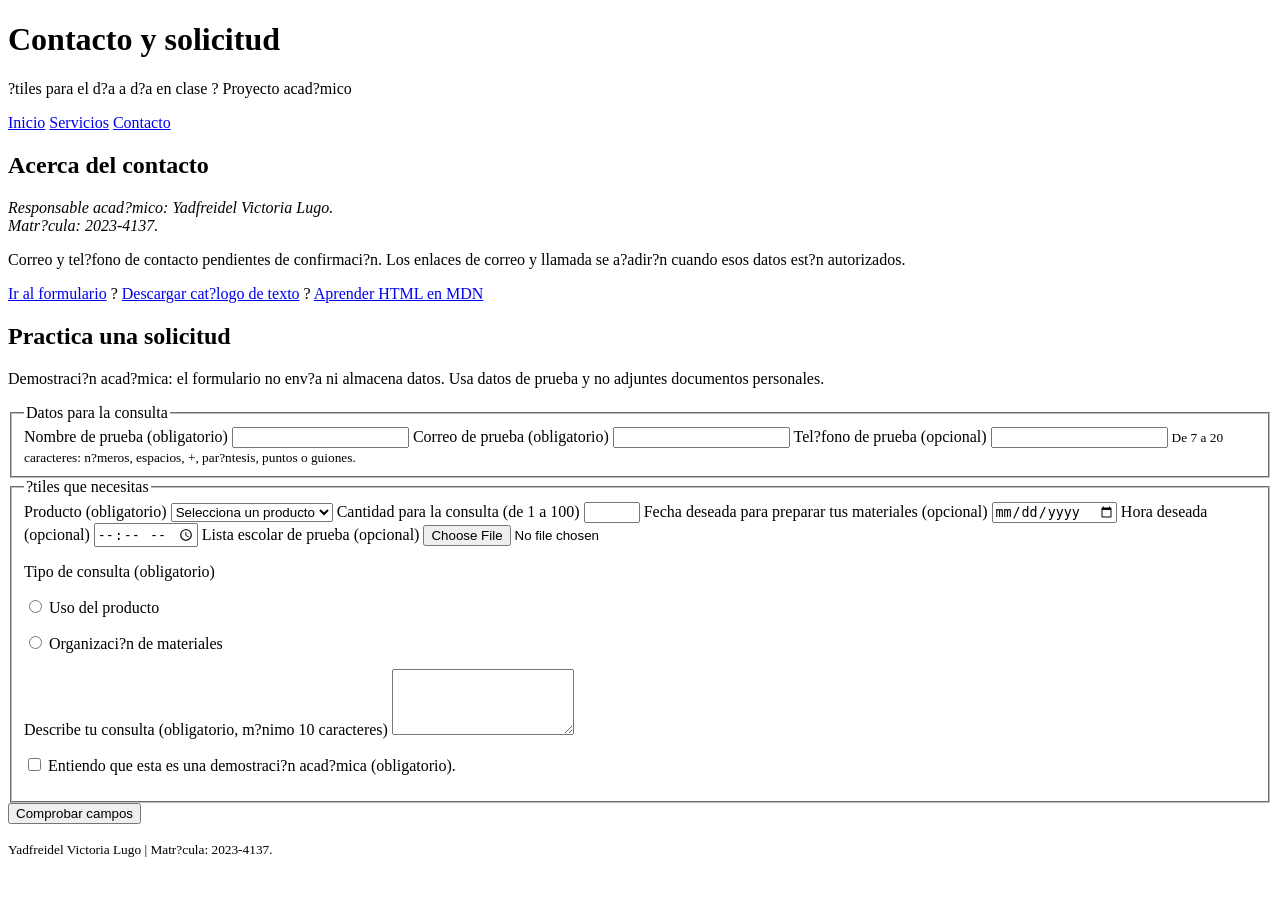
==== contacto.html @ 3585674b "Crea formulario acad?mico con validaci?n nativa y descarga real" ====
<!DOCTYPE html>
<html lang="es">
<head>
    <meta charset="UTF-8">
    <meta name="viewport" content="width=device-width, initial-scale=1.0">
    <title>Contacto y solicitud | Tienda de ?tiles Escolares</title>
    <meta name="description" content="Formulario acad?mico para practicar una consulta sobre ?tiles escolares sin enviar ni almacenar datos.">
    <link rel="stylesheet" href="estilos.css">
</head>
<body>
<header>
    <h1>Contacto y solicitud</h1>
    <p>?tiles para el d?a a d?a en clase ? Proyecto acad?mico</p>
    <nav aria-label="Men? principal"><a href="index.html">Inicio</a>
<a href="servicios.html">Servicios</a>
<a href="contacto.html" aria-current="page">Contacto</a></nav>
</header>
<main>
    <section>
        <h2>Acerca del contacto</h2>
        <address>Responsable acad?mico: Yadfreidel Victoria Lugo.<br>Matr?cula: 2023-4137.</address>
        <p>Correo y tel?fono de contacto pendientes de confirmaci?n. Los enlaces de correo y llamada se a?adir?n cuando esos datos est?n autorizados.</p>
        <p><a href="#solicitud">Ir al formulario</a> ? <a href="catalogo.txt" download>Descargar cat?logo de texto</a> ? <a href="https://developer.mozilla.org/es/docs/Web/HTML" target="_blank" rel="noopener">Aprender HTML en MDN</a></p>
    </section>
    <section id="solicitud">
        <h2>Practica una solicitud</h2>
        <p id="aviso">Demostraci?n acad?mica: el formulario no env?a ni almacena datos. Usa datos de prueba y no adjuntes documentos personales.</p>
        <form aria-describedby="aviso">
            <fieldset>
                <legend>Datos para la consulta</legend>
                <label for="nombre">Nombre de prueba (obligatorio)</label>
                <input type="text" id="nombre" name="nombre" required minlength="2" maxlength="80" autocomplete="off">
                <label for="correo">Correo de prueba (obligatorio)</label>
                <input type="email" id="correo" name="correo" required autocomplete="off">
                <label for="telefono">Tel?fono de prueba (opcional)</label>
                <input type="tel" id="telefono" name="telefono" pattern="[0-9+() .-]{7,20}" aria-describedby="ayuda-telefono">
                <small id="ayuda-telefono">De 7 a 20 caracteres: n?meros, espacios, +, par?ntesis, puntos o guiones.</small>
            </fieldset>
            <fieldset>
                <legend>?tiles que necesitas</legend>
                <label for="producto">Producto (obligatorio)</label>
                <select id="producto" name="producto" required><option value="">Selecciona un producto</option><optgroup label="Escritura"><option value="cuaderno">Cuaderno</option><option value="lapiz">L?piz</option><option value="borrador">Borrador</option></optgroup><optgroup label="Organizaci?n y medici?n"><option value="mochila">Mochila</option><option value="regla">Regla</option></optgroup></select>
                <label for="cantidad">Cantidad para la consulta (de 1 a 100)</label>
                <input type="number" id="cantidad" name="cantidad" required min="1" max="100" step="1">
                <label for="fecha">Fecha deseada para preparar tus materiales (opcional)</label>
                <input type="date" id="fecha" name="fecha">
                <label for="hora">Hora deseada (opcional)</label>
                <input type="time" id="hora" name="hora">
                <label for="archivo">Lista escolar de prueba (opcional)</label>
                <input type="file" id="archivo" name="archivo" accept=".txt,.pdf,image/*">
                <p>Tipo de consulta (obligatorio)</p>
                <p class="opcion"><input type="radio" id="uso" name="consulta" value="uso" required> <label for="uso">Uso del producto</label></p>
                <p class="opcion"><input type="radio" id="organizacion" name="consulta" value="organizacion" required> <label for="organizacion">Organizaci?n de materiales</label></p>
                <label for="mensaje">Describe tu consulta (obligatorio, m?nimo 10 caracteres)</label>
                <textarea id="mensaje" name="mensaje" rows="4" required minlength="10" maxlength="1000"></textarea>
                <p class="opcion"><input type="checkbox" id="demostracion" name="demostracion" required> <label for="demostracion">Entiendo que esta es una demostraci?n acad?mica (obligatorio).</label></p>
            </fieldset>
            <button type="submit">Comprobar campos</button>
            <p id="resultado" role="status"></p>
        </form>
    </section>
    <script>
        // El navegador valida primero; este evento solo ocurre si los campos son v?lidos.
        document.querySelector('form').addEventListener('submit', function (evento) {
            evento.preventDefault();
            document.getElementById('resultado').textContent = 'Los campos cumplen la validaci?n del navegador. No se envi? ni almacen? informaci?n.';
        });
    </script>
</main>
<footer><p><small>Yadfreidel Victoria Lugo | Matr?cula: 2023-4137.</small></p></footer>
</body>
</html>
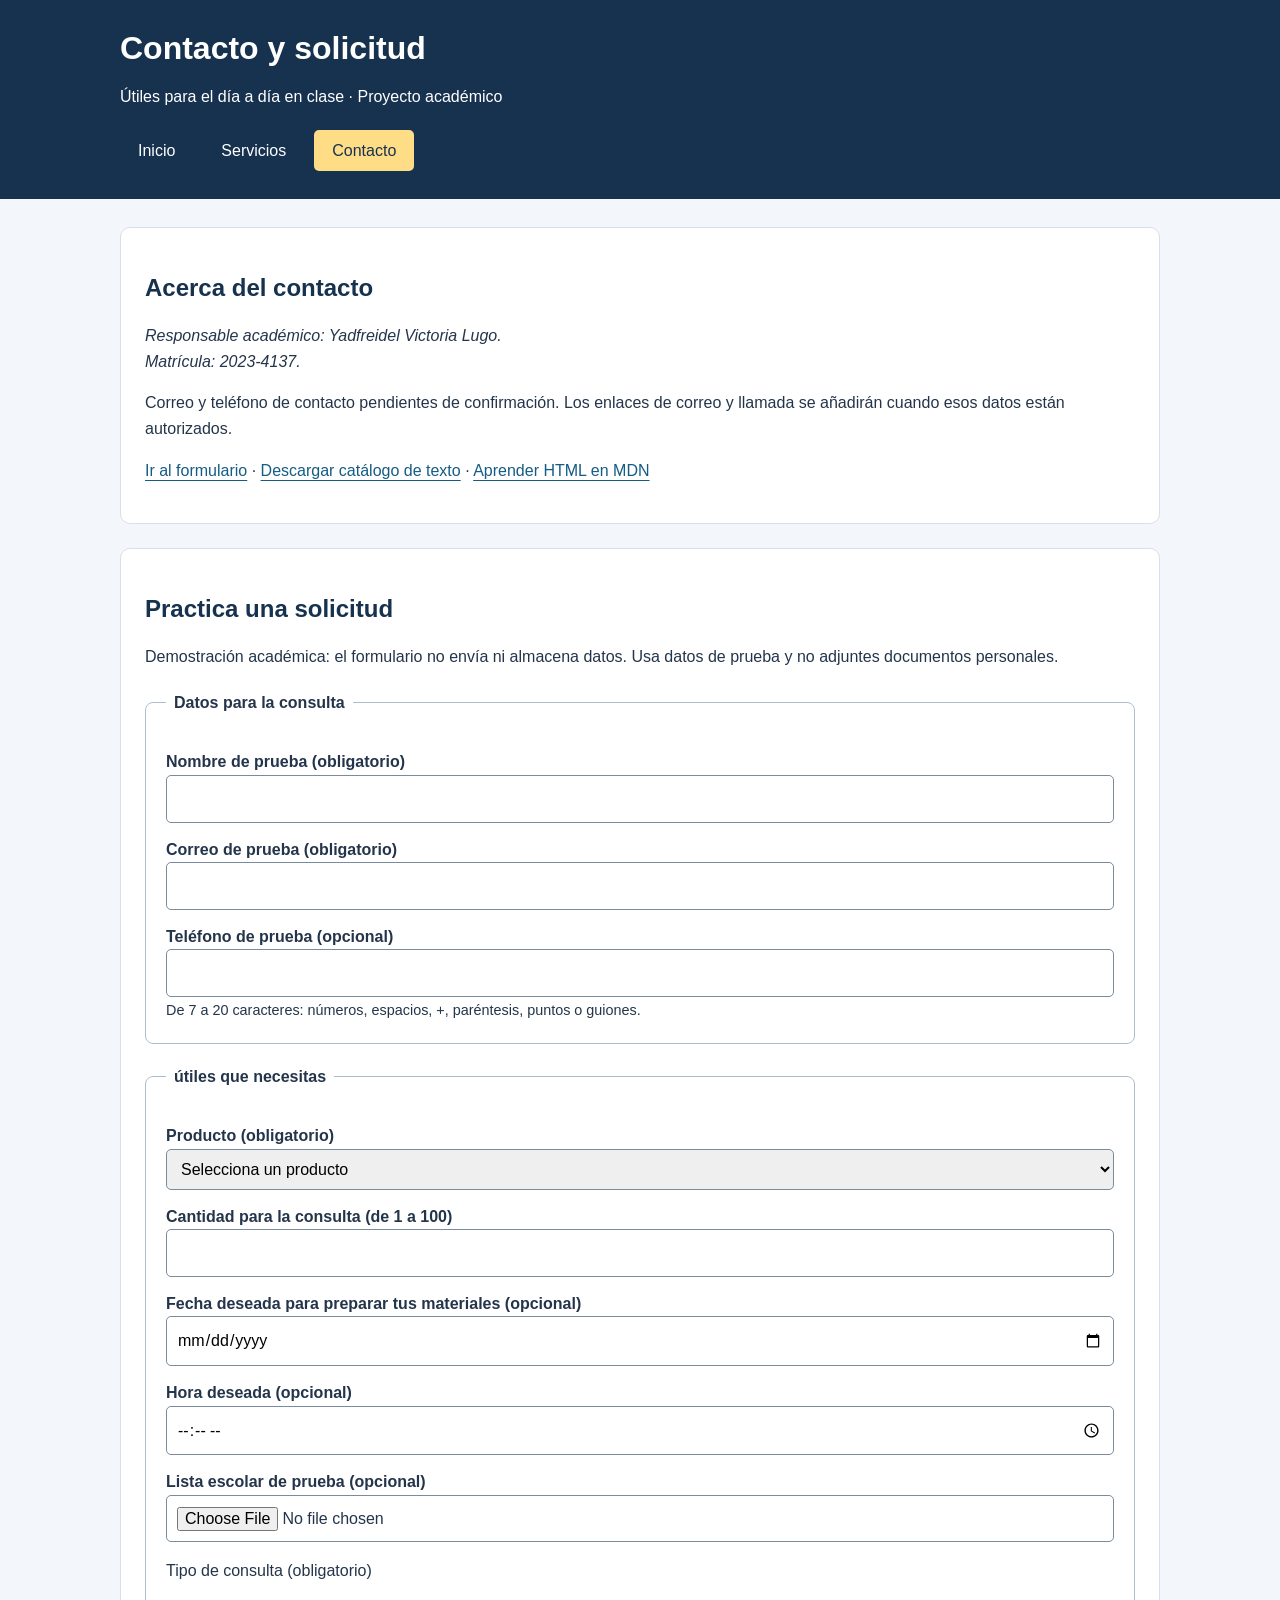
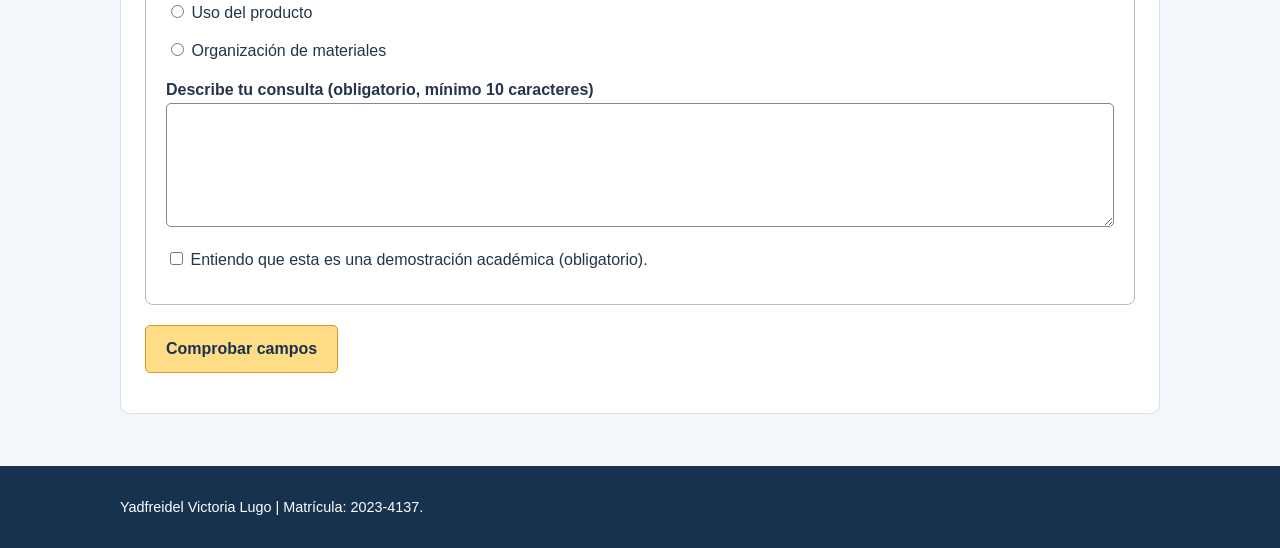
==== commit 3a12b89b: "Documenta requisitos y publicacion y verifica el sitio con W3C y navegador" ====
--- a/contacto.html
+++ b/contacto.html
@@ -3,28 +3,28 @@
 <head>
     <meta charset="UTF-8">
     <meta name="viewport" content="width=device-width, initial-scale=1.0">
-    <title>Contacto y solicitud | Tienda de ?tiles Escolares</title>
-    <meta name="description" content="Formulario acad?mico para practicar una consulta sobre ?tiles escolares sin enviar ni almacenar datos.">
+    <title>Contacto y solicitud | Tienda de Útiles Escolares</title>
+    <meta name="description" content="Formulario académico para practicar una consulta sobre útiles escolares sin enviar ni almacenar datos.">
     <link rel="stylesheet" href="estilos.css">
 </head>
 <body>
 <header>
     <h1>Contacto y solicitud</h1>
-    <p>?tiles para el d?a a d?a en clase ? Proyecto acad?mico</p>
-    <nav aria-label="Men? principal"><a href="index.html">Inicio</a>
+    <p>Útiles para el día a día en clase · Proyecto académico</p>
+    <nav aria-label="Menú principal"><a href="index.html">Inicio</a>
 <a href="servicios.html">Servicios</a>
 <a href="contacto.html" aria-current="page">Contacto</a></nav>
 </header>
 <main>
     <section>
         <h2>Acerca del contacto</h2>
-        <address>Responsable acad?mico: Yadfreidel Victoria Lugo.<br>Matr?cula: 2023-4137.</address>
-        <p>Correo y tel?fono de contacto pendientes de confirmaci?n. Los enlaces de correo y llamada se a?adir?n cuando esos datos est?n autorizados.</p>
-        <p><a href="#solicitud">Ir al formulario</a> ? <a href="catalogo.txt" download>Descargar cat?logo de texto</a> ? <a href="https://developer.mozilla.org/es/docs/Web/HTML" target="_blank" rel="noopener">Aprender HTML en MDN</a></p>
+        <address>Responsable académico: Yadfreidel Victoria Lugo.<br>Matrícula: 2023-4137.</address>
+        <p>Correo y teléfono de contacto pendientes de confirmación. Los enlaces de correo y llamada se añadirán cuando esos datos están autorizados.</p>
+        <p><a href="#solicitud">Ir al formulario</a> · <a href="catalogo.txt" download>Descargar catálogo de texto</a> · <a href="https://developer.mozilla.org/es/docs/Web/HTML" target="_blank" rel="noopener">Aprender HTML en MDN</a></p>
     </section>
     <section id="solicitud">
         <h2>Practica una solicitud</h2>
-        <p id="aviso">Demostraci?n acad?mica: el formulario no env?a ni almacena datos. Usa datos de prueba y no adjuntes documentos personales.</p>
+        <p id="aviso">Demostración académica: el formulario no envía ni almacena datos. Usa datos de prueba y no adjuntes documentos personales.</p>
         <form aria-describedby="aviso">
             <fieldset>
                 <legend>Datos para la consulta</legend>
@@ -32,14 +32,14 @@
                 <input type="text" id="nombre" name="nombre" required minlength="2" maxlength="80" autocomplete="off">
                 <label for="correo">Correo de prueba (obligatorio)</label>
                 <input type="email" id="correo" name="correo" required autocomplete="off">
-                <label for="telefono">Tel?fono de prueba (opcional)</label>
+                <label for="telefono">Teléfono de prueba (opcional)</label>
                 <input type="tel" id="telefono" name="telefono" pattern="[0-9+() .-]{7,20}" aria-describedby="ayuda-telefono">
-                <small id="ayuda-telefono">De 7 a 20 caracteres: n?meros, espacios, +, par?ntesis, puntos o guiones.</small>
+                <small id="ayuda-telefono">De 7 a 20 caracteres: números, espacios, +, paréntesis, puntos o guiones.</small>
             </fieldset>
             <fieldset>
-                <legend>?tiles que necesitas</legend>
+                <legend>útiles que necesitas</legend>
                 <label for="producto">Producto (obligatorio)</label>
-                <select id="producto" name="producto" required><option value="">Selecciona un producto</option><optgroup label="Escritura"><option value="cuaderno">Cuaderno</option><option value="lapiz">L?piz</option><option value="borrador">Borrador</option></optgroup><optgroup label="Organizaci?n y medici?n"><option value="mochila">Mochila</option><option value="regla">Regla</option></optgroup></select>
+                <select id="producto" name="producto" required><option value="">Selecciona un producto</option><optgroup label="Escritura"><option value="cuaderno">Cuaderno</option><option value="lapiz">Lápiz</option><option value="borrador">Borrador</option></optgroup><optgroup label="Organización y medición"><option value="mochila">Mochila</option><option value="regla">Regla</option></optgroup></select>
                 <label for="cantidad">Cantidad para la consulta (de 1 a 100)</label>
                 <input type="number" id="cantidad" name="cantidad" required min="1" max="100" step="1">
                 <label for="fecha">Fecha deseada para preparar tus materiales (opcional)</label>
@@ -50,23 +50,23 @@
                 <input type="file" id="archivo" name="archivo" accept=".txt,.pdf,image/*">
                 <p>Tipo de consulta (obligatorio)</p>
                 <p class="opcion"><input type="radio" id="uso" name="consulta" value="uso" required> <label for="uso">Uso del producto</label></p>
-                <p class="opcion"><input type="radio" id="organizacion" name="consulta" value="organizacion" required> <label for="organizacion">Organizaci?n de materiales</label></p>
-                <label for="mensaje">Describe tu consulta (obligatorio, m?nimo 10 caracteres)</label>
+                <p class="opcion"><input type="radio" id="organizacion" name="consulta" value="organizacion" required> <label for="organizacion">Organización de materiales</label></p>
+                <label for="mensaje">Describe tu consulta (obligatorio, mínimo 10 caracteres)</label>
                 <textarea id="mensaje" name="mensaje" rows="4" required minlength="10" maxlength="1000"></textarea>
-                <p class="opcion"><input type="checkbox" id="demostracion" name="demostracion" required> <label for="demostracion">Entiendo que esta es una demostraci?n acad?mica (obligatorio).</label></p>
+                <p class="opcion"><input type="checkbox" id="demostracion" name="demostracion" required> <label for="demostracion">Entiendo que esta es una demostración académica (obligatorio).</label></p>
             </fieldset>
             <button type="submit">Comprobar campos</button>
             <p id="resultado" role="status"></p>
         </form>
     </section>
     <script>
-        // El navegador valida primero; este evento solo ocurre si los campos son v?lidos.
+        // El navegador valida primero; este evento solo ocurre si los campos son válidos.
         document.querySelector('form').addEventListener('submit', function (evento) {
             evento.preventDefault();
-            document.getElementById('resultado').textContent = 'Los campos cumplen la validaci?n del navegador. No se envi? ni almacen? informaci?n.';
+            document.getElementById('resultado').textContent = 'Los campos cumplen la validación del navegador. No se envió ni almacenó información.';
         });
     </script>
 </main>
-<footer><p><small>Yadfreidel Victoria Lugo | Matr?cula: 2023-4137.</small></p></footer>
+<footer><p><small>Yadfreidel Victoria Lugo | Matrícula: 2023-4137.</small></p></footer>
 </body>
 </html>
--- a/estilos.css
+++ b/estilos.css
@@ -0,0 +1,50 @@
+/* Base y distribución */
+* { box-sizing: border-box; }
+body { margin: 0; background: #f3f6fa; color: #24354b; font: 16px/1.6 Arial, sans-serif; }
+header, footer { background: #16324f; color: white; padding: 28px max(20px, calc((100% - 1040px) / 2)); }
+h1 { margin: 0; font-size: 2rem; line-height: 1.25; }
+h2, h3 { color: #16324f; line-height: 1.3; }
+main { max-width: 1080px; margin: auto; padding: 28px 20px; }
+section, main > article, aside, details { margin-bottom: 24px; padding: 24px; background: white; border: 1px solid #d6e0ea; border-radius: 10px; }
+a { color: #145c85; text-underline-offset: 4px; }
+nav { display: flex; flex-wrap: wrap; gap: 10px; margin-top: 20px; }
+nav a { color: white; padding: 8px 18px; border-radius: 5px; text-decoration: none; }
+nav a[aria-current], nav a:hover { background: #ffdc86; color: #16324f; }
+a:hover { text-decoration: underline; }
+:focus-visible { outline: 3px solid #b45400; outline-offset: 4px; }
+header :focus-visible { outline-color: #ffdc86; }
+.bienvenida { display: grid; grid-template-columns: 1fr 1fr; align-items: center; gap: 24px; }
+img { display: block; width: 100%; height: auto; border-radius: 8px; }
+figure { margin: 0; }
+figcaption, small { font-size: .9rem; }
+.tarjetas { display: grid; grid-template-columns: repeat(3, 1fr); gap: 16px; }
+.tarjetas article { border: 1px solid #d6e0ea; border-radius: 8px; padding: 16px; }
+.tarjetas img { height: 150px; object-fit: contain; background: #eef4f8; }
+aside { border-left: 5px solid #e8aa35; }
+summary { cursor: pointer; font-weight: bold; }
+mark { background: #ffedba; }
+blockquote { margin: 20px 0; padding-left: 18px; border-left: 4px solid #e8aa35; }
+/* Tabla: el contenedor permite desplazarse en móvil */
+.tabla { overflow-x: auto; }
+table { width: 100%; min-width: 560px; border-collapse: collapse; }
+caption { text-align: left; font-weight: bold; padding-bottom: 12px; }
+th, td { border: 1px solid #aebdcd; padding: 12px; text-align: left; }
+thead, tfoot { background: #e2edf5; }
+tbody tr:nth-child(even) { background: #f3f6fa; }
+iframe { width: 100%; height: 300px; border: 1px solid #aebdcd; border-radius: 8px; }
+/* Formulario */
+fieldset { border: 1px solid #aebdcd; border-radius: 8px; margin: 20px 0; padding: 20px; }
+legend { font-weight: bold; padding: 0 8px; }
+label { display: block; margin-top: 14px; font-weight: bold; }
+input, select, textarea, button { font: inherit; }
+input:not([type=radio]):not([type=checkbox]), select, textarea { width: 100%; padding: 10px; border: 1px solid #7a8b9e; border-radius: 5px; }
+.opcion label { display: inline; font-weight: normal; }
+.opcion { margin: 12px 0; }
+button, .boton { display: inline-block; background: #ffdc86; color: #16324f; border: 1px solid #d29a27; padding: 10px 20px; border-radius: 5px; font-weight: bold; cursor: pointer; }
+button:hover, .boton:hover { background: #f3c65f; }
+footer p { margin: 0; }
+@media (max-width: 700px) {
+ .bienvenida, .tarjetas { grid-template-columns: 1fr; }
+ h1 { font-size: 1.6rem; }
+ section, main > article, aside, details { padding: 18px; }
+}
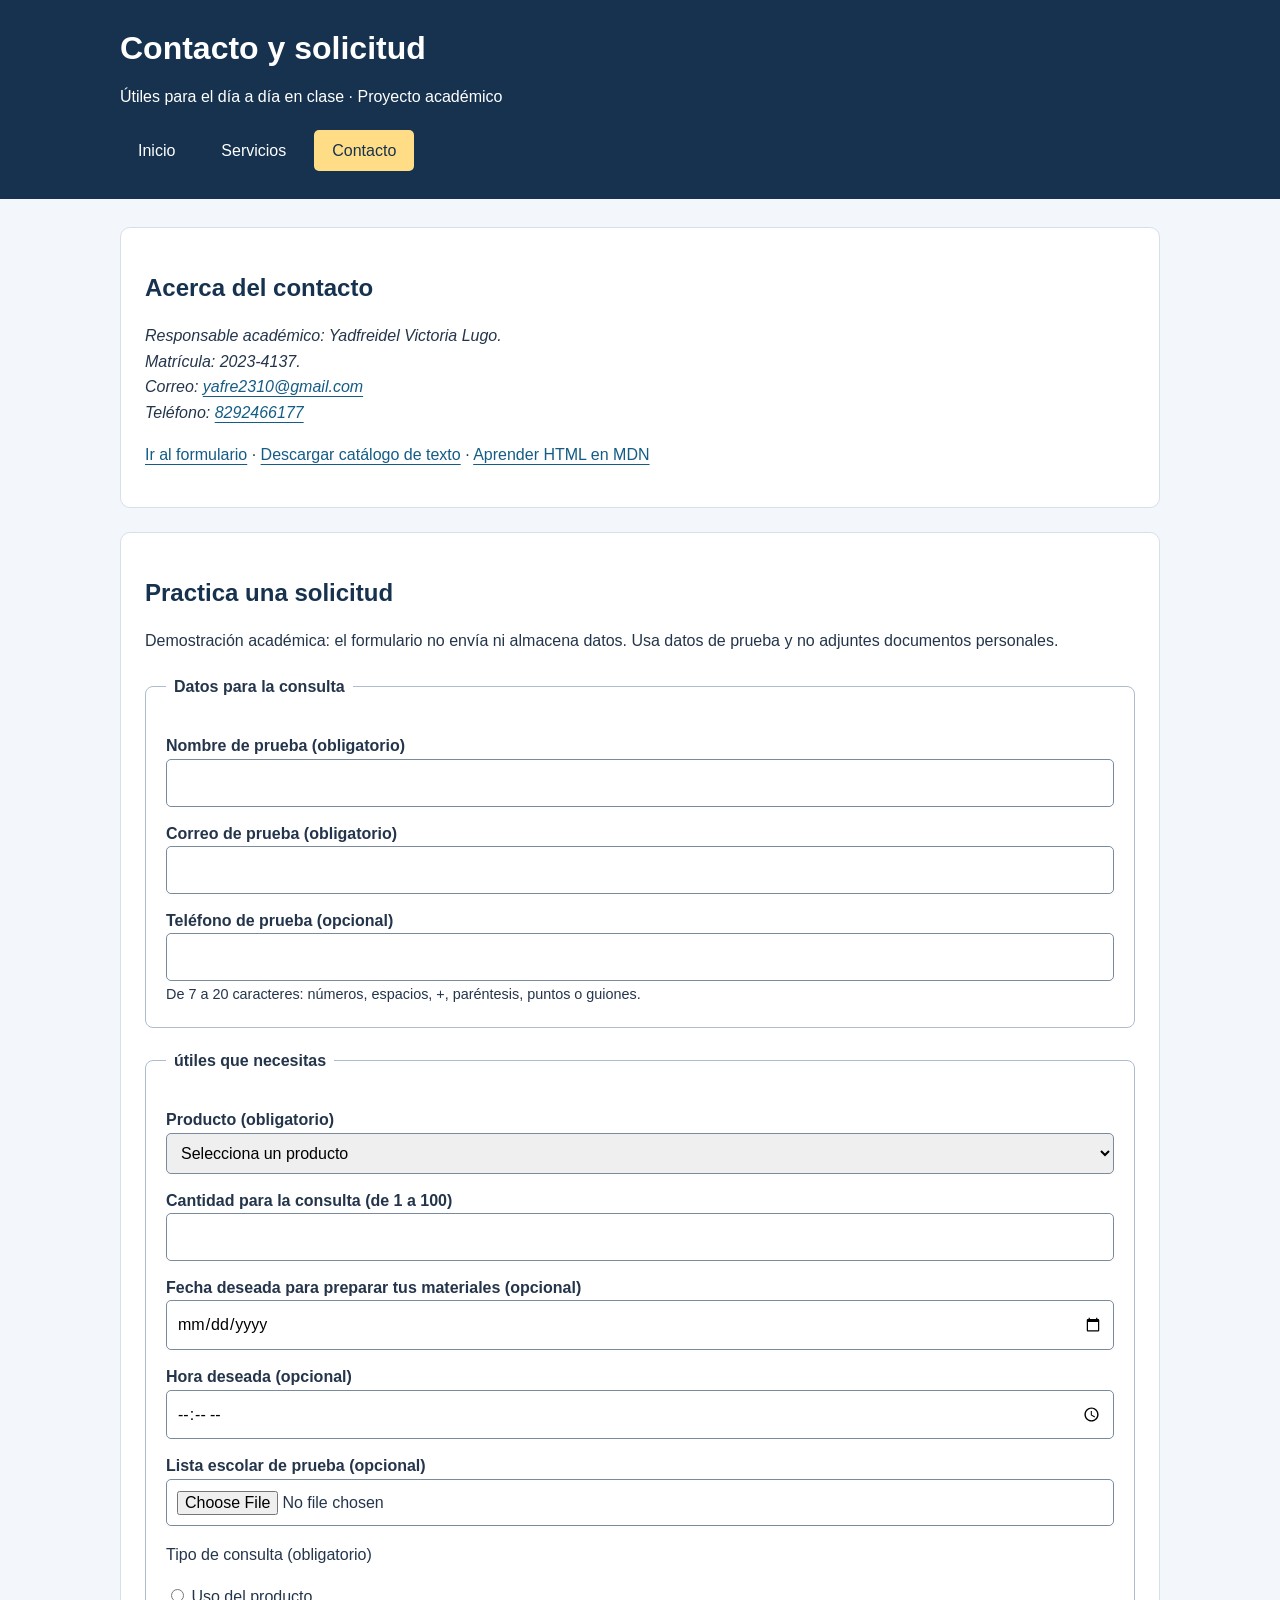
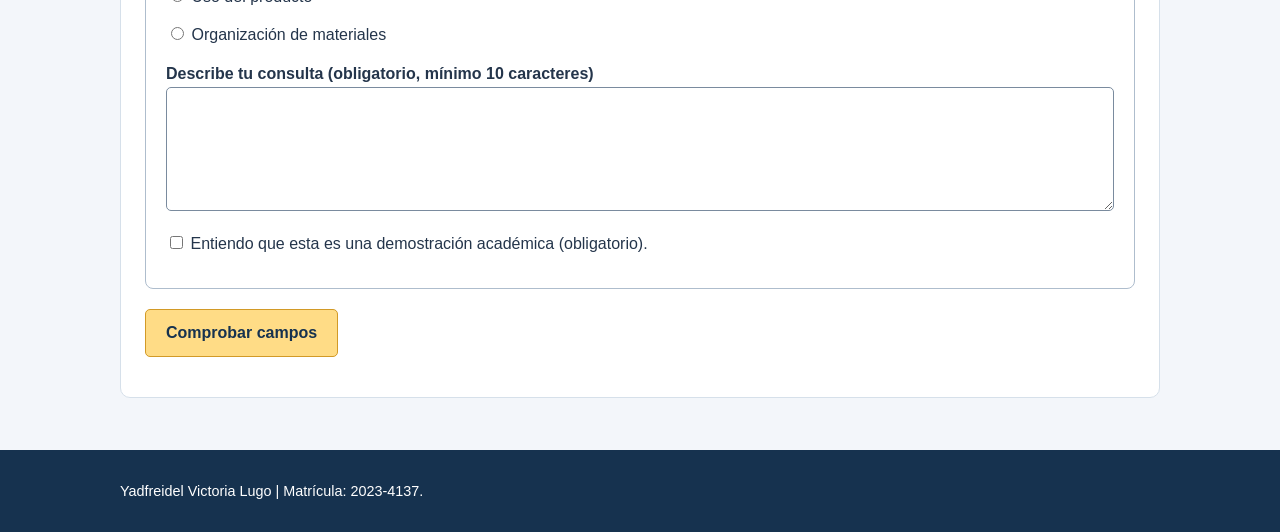
==== commit b9dac5e0: "Agrega correo y telefono confirmados con enlaces de contacto" ====
--- a/contacto.html
+++ b/contacto.html
@@ -18,8 +18,12 @@
 <main>
     <section>
         <h2>Acerca del contacto</h2>
-        <address>Responsable académico: Yadfreidel Victoria Lugo.<br>Matrícula: 2023-4137.</address>
-        <p>Correo y teléfono de contacto pendientes de confirmación. Los enlaces de correo y llamada se añadirán cuando esos datos están autorizados.</p>
+        <address>
+            Responsable académico: Yadfreidel Victoria Lugo.<br>
+            Matrícula: 2023-4137.<br>
+            Correo: <a href="mailto:yafre2310@gmail.com">yafre2310@gmail.com</a><br>
+            Teléfono: <a href="tel:8292466177">8292466177</a>
+        </address>
         <p><a href="#solicitud">Ir al formulario</a> · <a href="catalogo.txt" download>Descargar catálogo de texto</a> · <a href="https://developer.mozilla.org/es/docs/Web/HTML" target="_blank" rel="noopener">Aprender HTML en MDN</a></p>
     </section>
     <section id="solicitud">
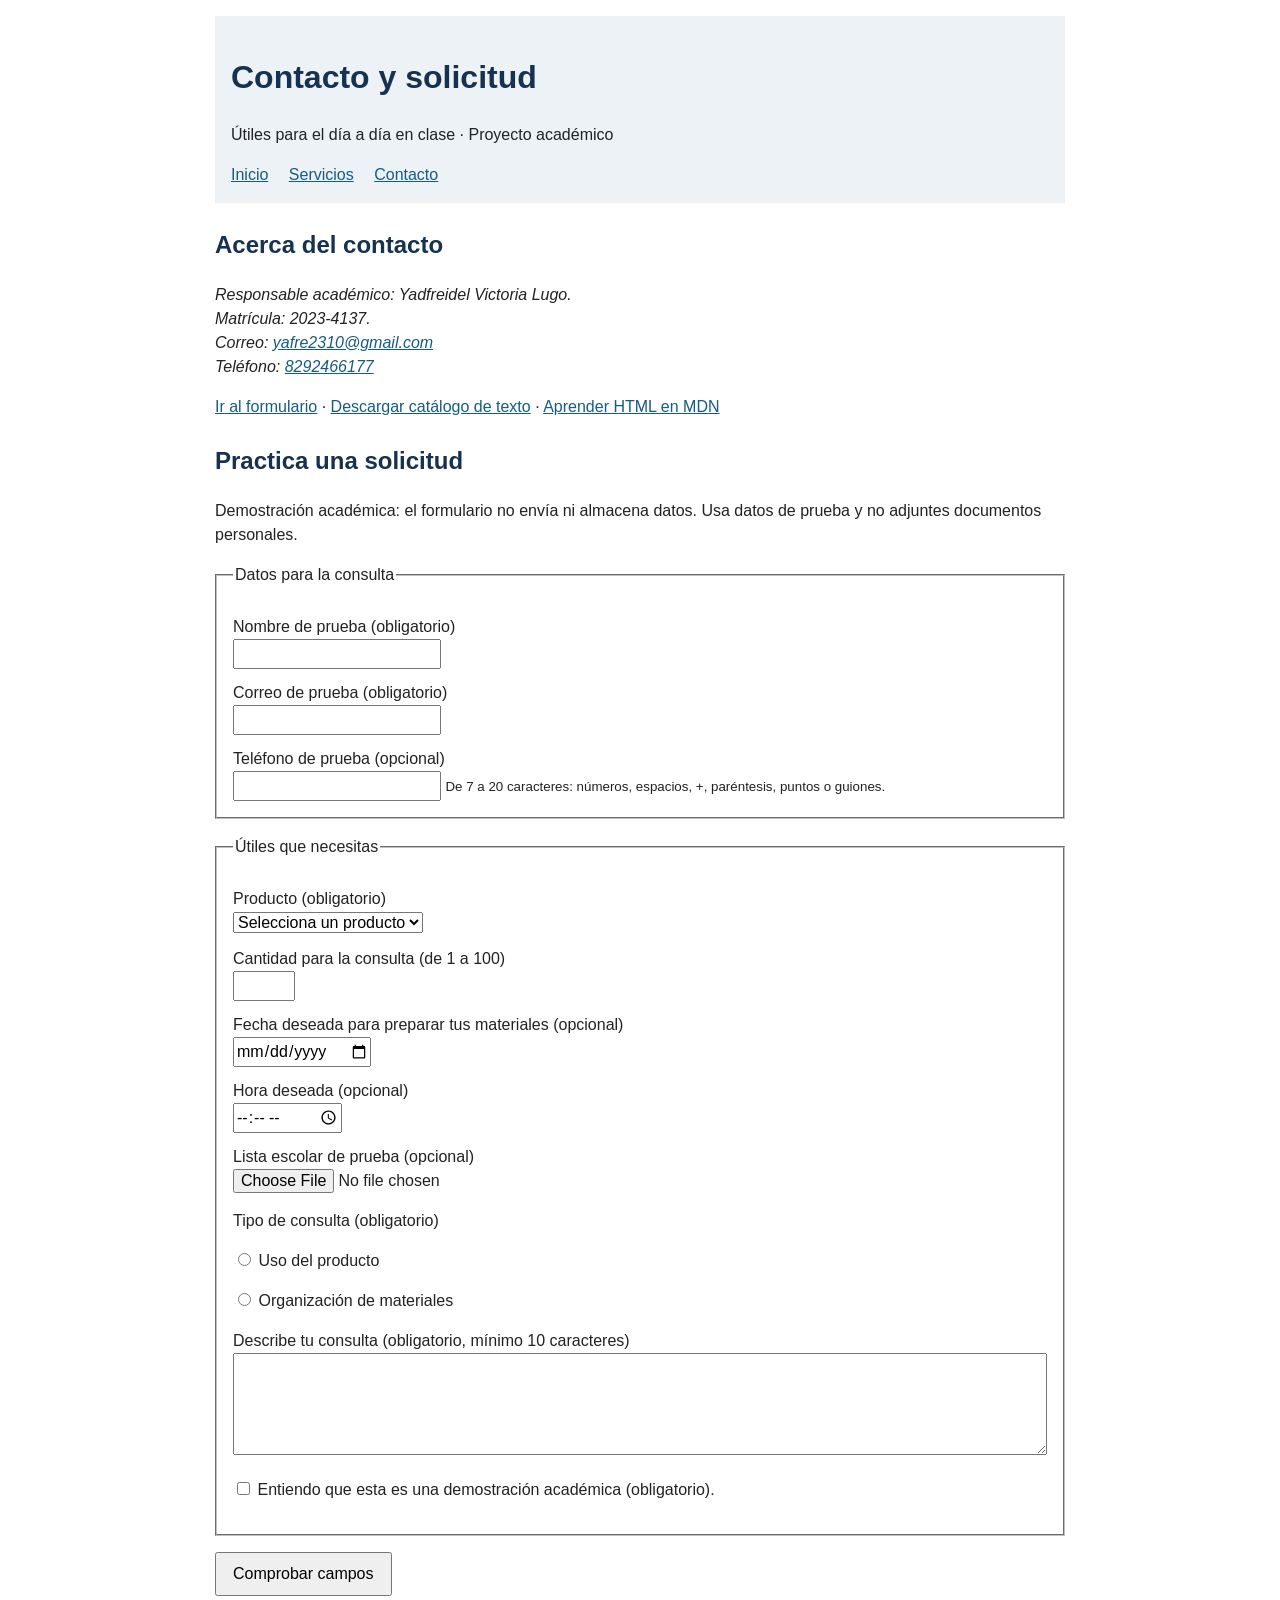
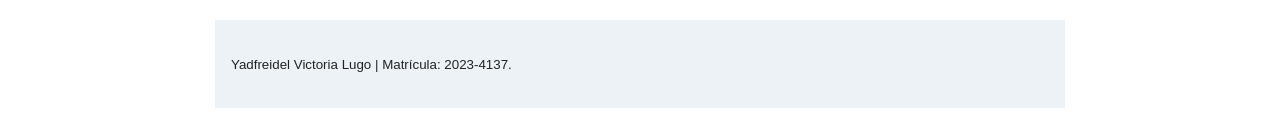
==== commit a8af3dda: "Simplifica el sitio para la rubrica HTML5 y completa el audio local" ====
--- a/contacto.html
+++ b/contacto.html
@@ -1,76 +1,107 @@
 <!DOCTYPE html>
 <html lang="es">
-<head>
-    <meta charset="UTF-8">
-    <meta name="viewport" content="width=device-width, initial-scale=1.0">
-    <title>Contacto y solicitud | Tienda de Útiles Escolares</title>
-    <meta name="description" content="Formulario académico para practicar una consulta sobre útiles escolares sin enviar ni almacenar datos.">
-    <link rel="stylesheet" href="estilos.css">
-</head>
-<body>
-<header>
-    <h1>Contacto y solicitud</h1>
-    <p>Útiles para el día a día en clase · Proyecto académico</p>
-    <nav aria-label="Menú principal"><a href="index.html">Inicio</a>
-<a href="servicios.html">Servicios</a>
-<a href="contacto.html" aria-current="page">Contacto</a></nav>
-</header>
-<main>
-    <section>
-        <h2>Acerca del contacto</h2>
-        <address>
-            Responsable académico: Yadfreidel Victoria Lugo.<br>
-            Matrícula: 2023-4137.<br>
-            Correo: <a href="mailto:yafre2310@gmail.com">yafre2310@gmail.com</a><br>
-            Teléfono: <a href="tel:8292466177">8292466177</a>
-        </address>
-        <p><a href="#solicitud">Ir al formulario</a> · <a href="catalogo.txt" download>Descargar catálogo de texto</a> · <a href="https://developer.mozilla.org/es/docs/Web/HTML" target="_blank" rel="noopener">Aprender HTML en MDN</a></p>
-    </section>
-    <section id="solicitud">
-        <h2>Practica una solicitud</h2>
-        <p id="aviso">Demostración académica: el formulario no envía ni almacena datos. Usa datos de prueba y no adjuntes documentos personales.</p>
-        <form aria-describedby="aviso">
-            <fieldset>
-                <legend>Datos para la consulta</legend>
-                <label for="nombre">Nombre de prueba (obligatorio)</label>
-                <input type="text" id="nombre" name="nombre" required minlength="2" maxlength="80" autocomplete="off">
-                <label for="correo">Correo de prueba (obligatorio)</label>
-                <input type="email" id="correo" name="correo" required autocomplete="off">
-                <label for="telefono">Teléfono de prueba (opcional)</label>
-                <input type="tel" id="telefono" name="telefono" pattern="[0-9+() .-]{7,20}" aria-describedby="ayuda-telefono">
-                <small id="ayuda-telefono">De 7 a 20 caracteres: números, espacios, +, paréntesis, puntos o guiones.</small>
-            </fieldset>
-            <fieldset>
-                <legend>útiles que necesitas</legend>
-                <label for="producto">Producto (obligatorio)</label>
-                <select id="producto" name="producto" required><option value="">Selecciona un producto</option><optgroup label="Escritura"><option value="cuaderno">Cuaderno</option><option value="lapiz">Lápiz</option><option value="borrador">Borrador</option></optgroup><optgroup label="Organización y medición"><option value="mochila">Mochila</option><option value="regla">Regla</option></optgroup></select>
-                <label for="cantidad">Cantidad para la consulta (de 1 a 100)</label>
-                <input type="number" id="cantidad" name="cantidad" required min="1" max="100" step="1">
-                <label for="fecha">Fecha deseada para preparar tus materiales (opcional)</label>
-                <input type="date" id="fecha" name="fecha">
-                <label for="hora">Hora deseada (opcional)</label>
-                <input type="time" id="hora" name="hora">
-                <label for="archivo">Lista escolar de prueba (opcional)</label>
-                <input type="file" id="archivo" name="archivo" accept=".txt,.pdf,image/*">
-                <p>Tipo de consulta (obligatorio)</p>
-                <p class="opcion"><input type="radio" id="uso" name="consulta" value="uso" required> <label for="uso">Uso del producto</label></p>
-                <p class="opcion"><input type="radio" id="organizacion" name="consulta" value="organizacion" required> <label for="organizacion">Organización de materiales</label></p>
-                <label for="mensaje">Describe tu consulta (obligatorio, mínimo 10 caracteres)</label>
-                <textarea id="mensaje" name="mensaje" rows="4" required minlength="10" maxlength="1000"></textarea>
-                <p class="opcion"><input type="checkbox" id="demostracion" name="demostracion" required> <label for="demostracion">Entiendo que esta es una demostración académica (obligatorio).</label></p>
-            </fieldset>
-            <button type="submit">Comprobar campos</button>
-            <p id="resultado" role="status"></p>
-        </form>
-    </section>
-    <script>
+    <head>
+        <meta charset="UTF-8">
+        <meta name="viewport" content="width=device-width, initial-scale=1.0">
+        <title>Contacto y solicitud | Tienda de Útiles Escolares</title>
+        <meta name="description" content="Formulario académico para practicar una consulta sobre útiles escolares sin enviar ni almacenar datos.">
+        <link rel="stylesheet" href="estilos.css">
+    </head>
+    <body>
+        <header>
+            <h1>Contacto y solicitud</h1>
+            <p>Útiles para el día a día en clase · Proyecto académico</p>
+            <nav aria-label="Menú principal">
+                <a href="index.html">Inicio</a>
+                <a href="servicios.html">Servicios</a>
+                <a href="contacto.html" aria-current="page">Contacto</a>
+            </nav>
+        </header>
+        <main>
+            <section>
+                <h2>Acerca del contacto</h2>
+                <address>
+                    Responsable académico: Yadfreidel Victoria Lugo.<br>
+                    Matrícula: 2023-4137.<br>
+                    Correo: <a href="mailto:yafre2310@gmail.com">yafre2310@gmail.com</a>
+                    <br>
+                    Teléfono: <a href="tel:8292466177">8292466177</a>
+                </address>
+                <p>
+                    <a href="#solicitud">Ir al formulario</a> · <a href="catalogo.txt" download>Descargar catálogo de texto</a> · <a href="https://developer.mozilla.org/es/docs/Web/HTML" target="_blank" rel="noopener">Aprender HTML en MDN</a>
+                </p>
+            </section>
+            <section id="solicitud">
+                <h2>Practica una solicitud</h2>
+                <p id="aviso">Demostración académica: el formulario no envía ni almacena datos. Usa datos de prueba y no adjuntes documentos personales.</p>
+                <form aria-describedby="aviso">
+                    <fieldset>
+                        <legend>Datos para la consulta</legend>
+                        <label for="nombre">Nombre de prueba (obligatorio)</label>
+                        <input type="text" id="nombre" name="nombre" required minlength="2" maxlength="80" autocomplete="off">
+                        <label for="correo">Correo de prueba (obligatorio)</label>
+                        <input type="email" id="correo" name="correo" required autocomplete="off">
+                        <label for="telefono">Teléfono de prueba (opcional)</label>
+                        <input type="tel" id="telefono" name="telefono" pattern="[0-9+() .-]{7,20}" aria-describedby="ayuda-telefono">
+                        <small id="ayuda-telefono">De 7 a 20 caracteres: números, espacios, +, paréntesis, puntos o guiones.</small>
+                    </fieldset>
+                    <fieldset>
+                        <legend>Útiles que necesitas</legend>
+                        <label for="producto">Producto (obligatorio)</label>
+                        <select id="producto" name="producto" required>
+                            <option value="">Selecciona un producto</option>
+                            <optgroup label="Escritura">
+                                <option value="cuaderno">Cuaderno</option>
+                                <option value="lapiz">Lápiz</option>
+                                <option value="borrador">Borrador</option>
+                            </optgroup>
+                            <optgroup label="Organización y medición">
+                                <option value="mochila">Mochila</option>
+                                <option value="regla">Regla</option>
+                            </optgroup>
+                        </select>
+                        <label for="cantidad">Cantidad para la consulta (de 1 a 100)</label>
+                        <input type="number" id="cantidad" name="cantidad" required min="1" max="100" step="1">
+                        <label for="fecha">Fecha deseada para preparar tus materiales (opcional)</label>
+                        <input type="date" id="fecha" name="fecha">
+                        <label for="hora">Hora deseada (opcional)</label>
+                        <input type="time" id="hora" name="hora">
+                        <label for="archivo">Lista escolar de prueba (opcional)</label>
+                        <input type="file" id="archivo" name="archivo" accept=".txt,.pdf,image/*">
+                        <p>Tipo de consulta (obligatorio)</p>
+                        <p class="opcion">
+                            <input type="radio" id="uso" name="consulta" value="uso" required>
+                            <label for="uso">Uso del producto</label>
+                        </p>
+                        <p class="opcion">
+                            <input type="radio" id="organizacion" name="consulta" value="organizacion" required>
+                            <label for="organizacion">Organización de materiales</label>
+                        </p>
+                        <label for="mensaje">Describe tu consulta (obligatorio, mínimo 10 caracteres)</label>
+                        <textarea id="mensaje" name="mensaje" rows="4" required minlength="10" maxlength="1000">
+                        </textarea>
+                        <p class="opcion">
+                            <input type="checkbox" id="demostracion" name="demostracion" required>
+                            <label for="demostracion">Entiendo que esta es una demostración académica (obligatorio).</label>
+                        </p>
+                    </fieldset>
+                    <button type="submit">Comprobar campos</button>
+                    <p id="resultado" role="status">
+                    </p>
+                </form>
+            </section>
+            <script>
         // El navegador valida primero; este evento solo ocurre si los campos son válidos.
         document.querySelector('form').addEventListener('submit', function (evento) {
             evento.preventDefault();
             document.getElementById('resultado').textContent = 'Los campos cumplen la validación del navegador. No se envió ni almacenó información.';
         });
     </script>
-</main>
-<footer><p><small>Yadfreidel Victoria Lugo | Matrícula: 2023-4137.</small></p></footer>
-</body>
+        </main>
+        <footer>
+            <p>
+                <small>Yadfreidel Victoria Lugo | Matrícula: 2023-4137.</small>
+            </p>
+        </footer>
+    </body>
 </html>
--- a/estilos.css
+++ b/estilos.css
@@ -1,50 +1,34 @@
-/* Base y distribución */
-* { box-sizing: border-box; }
-body { margin: 0; background: #f3f6fa; color: #24354b; font: 16px/1.6 Arial, sans-serif; }
-header, footer { background: #16324f; color: white; padding: 28px max(20px, calc((100% - 1040px) / 2)); }
-h1 { margin: 0; font-size: 2rem; line-height: 1.25; }
-h2, h3 { color: #16324f; line-height: 1.3; }
-main { max-width: 1080px; margin: auto; padding: 28px 20px; }
-section, main > article, aside, details { margin-bottom: 24px; padding: 24px; background: white; border: 1px solid #d6e0ea; border-radius: 10px; }
-a { color: #145c85; text-underline-offset: 4px; }
-nav { display: flex; flex-wrap: wrap; gap: 10px; margin-top: 20px; }
-nav a { color: white; padding: 8px 18px; border-radius: 5px; text-decoration: none; }
-nav a[aria-current], nav a:hover { background: #ffdc86; color: #16324f; }
-a:hover { text-decoration: underline; }
-:focus-visible { outline: 3px solid #b45400; outline-offset: 4px; }
-header :focus-visible { outline-color: #ffdc86; }
-.bienvenida { display: grid; grid-template-columns: 1fr 1fr; align-items: center; gap: 24px; }
-img { display: block; width: 100%; height: auto; border-radius: 8px; }
-figure { margin: 0; }
-figcaption, small { font-size: .9rem; }
-.tarjetas { display: grid; grid-template-columns: repeat(3, 1fr); gap: 16px; }
-.tarjetas article { border: 1px solid #d6e0ea; border-radius: 8px; padding: 16px; }
-.tarjetas img { height: 150px; object-fit: contain; background: #eef4f8; }
-aside { border-left: 5px solid #e8aa35; }
-summary { cursor: pointer; font-weight: bold; }
-mark { background: #ffedba; }
-blockquote { margin: 20px 0; padding-left: 18px; border-left: 4px solid #e8aa35; }
-/* Tabla: el contenedor permite desplazarse en móvil */
+/* Presentación sencilla en una sola columna. */
+body {
+    max-width: 850px;
+    margin: auto;
+    padding: 16px;
+    font-family: Arial, sans-serif;
+    line-height: 1.5;
+    color: #222;
+    background: white;
+}
+header, footer { background: #edf2f7; padding: 16px; }
+h1, h2, h3 { color: #16324f; }
+nav a { display: inline-block; margin-right: 16px; }
+a { color: #145c85; }
+a:hover { color: #8a4200; }
+:focus-visible { outline: 2px solid #8a4200; outline-offset: 3px; }
+section, article, aside, details { margin: 24px 0; }
+figure { margin: 16px 0; }
+img { width: 260px; max-width: 100%; height: auto; }
+iframe { width: 100%; height: 320px; border: 1px solid #888; }
+audio { max-width: 100%; }
+/* La tabla solo presenta datos. */
 .tabla { overflow-x: auto; }
-table { width: 100%; min-width: 560px; border-collapse: collapse; }
-caption { text-align: left; font-weight: bold; padding-bottom: 12px; }
-th, td { border: 1px solid #aebdcd; padding: 12px; text-align: left; }
-thead, tfoot { background: #e2edf5; }
-tbody tr:nth-child(even) { background: #f3f6fa; }
-iframe { width: 100%; height: 300px; border: 1px solid #aebdcd; border-radius: 8px; }
-/* Formulario */
-fieldset { border: 1px solid #aebdcd; border-radius: 8px; margin: 20px 0; padding: 20px; }
-legend { font-weight: bold; padding: 0 8px; }
-label { display: block; margin-top: 14px; font-weight: bold; }
-input, select, textarea, button { font: inherit; }
-input:not([type=radio]):not([type=checkbox]), select, textarea { width: 100%; padding: 10px; border: 1px solid #7a8b9e; border-radius: 5px; }
-.opcion label { display: inline; font-weight: normal; }
-.opcion { margin: 12px 0; }
-button, .boton { display: inline-block; background: #ffdc86; color: #16324f; border: 1px solid #d29a27; padding: 10px 20px; border-radius: 5px; font-weight: bold; cursor: pointer; }
-button:hover, .boton:hover { background: #f3c65f; }
-footer p { margin: 0; }
-@media (max-width: 700px) {
- .bienvenida, .tarjetas { grid-template-columns: 1fr; }
- h1 { font-size: 1.6rem; }
- section, main > article, aside, details { padding: 18px; }
-}
+table { width: 100%; border-collapse: collapse; }
+th, td { border: 1px solid #888; padding: 8px; text-align: left; }
+thead, tfoot { background: #edf2f7; }
+caption { text-align: left; font-weight: bold; }
+/* Cada campo aparece debajo de su etiqueta. */
+fieldset { margin: 16px 0; padding: 16px; }
+label { display: block; margin-top: 12px; }
+input, select, textarea, button { font: inherit; max-width: 100%; }
+textarea { width: 100%; box-sizing: border-box; }
+.opcion label { display: inline; }
+button { padding: 8px 16px; cursor: pointer; }
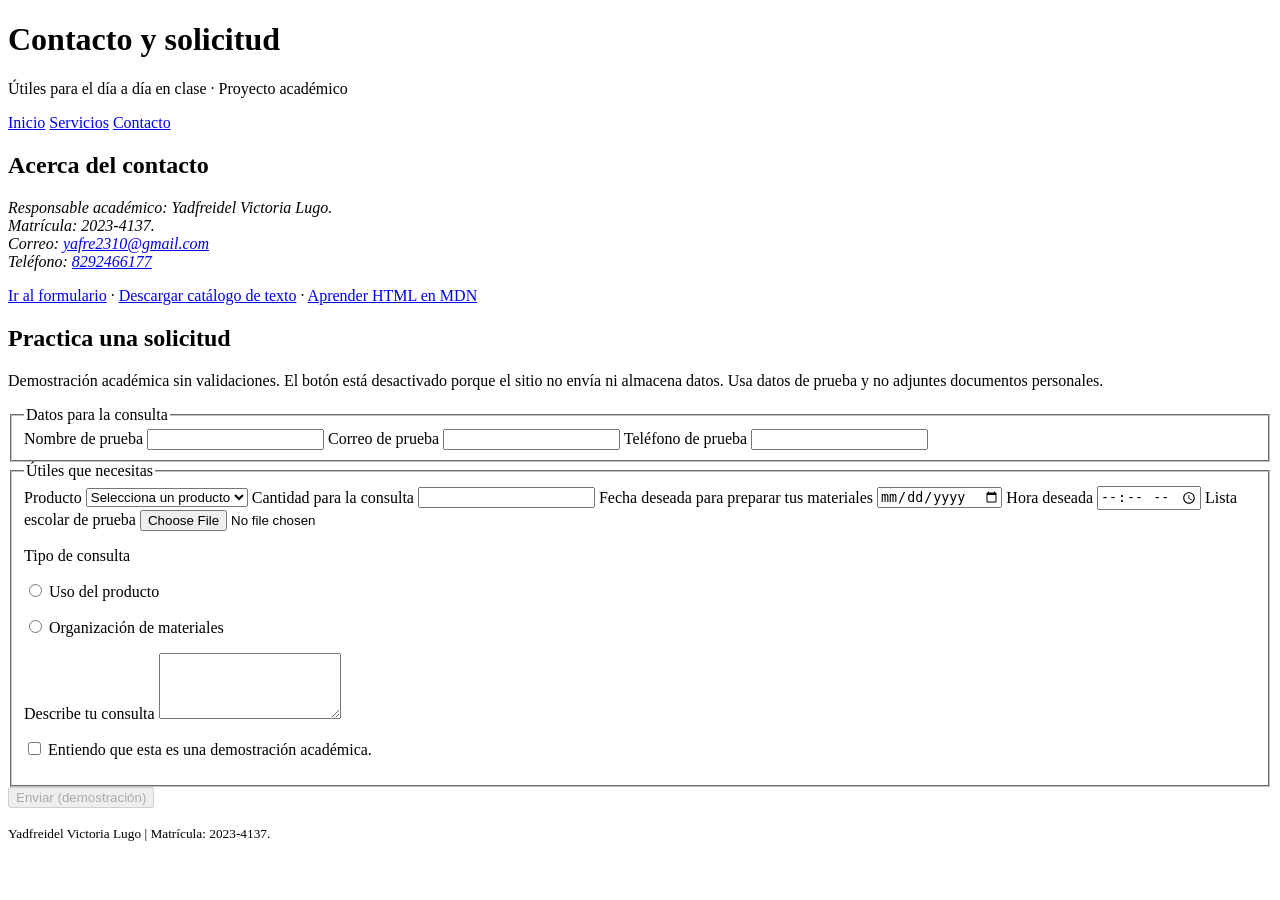
==== commit 16893da1: "Deja las paginas solo en HTML y quita validaciones del formulario" ====
--- a/contacto.html
+++ b/contacto.html
@@ -5,7 +5,6 @@
         <meta name="viewport" content="width=device-width, initial-scale=1.0">
         <title>Contacto y solicitud | Tienda de Útiles Escolares</title>
         <meta name="description" content="Formulario académico para practicar una consulta sobre útiles escolares sin enviar ni almacenar datos.">
-        <link rel="stylesheet" href="estilos.css">
     </head>
     <body>
         <header>
@@ -33,22 +32,21 @@
             </section>
             <section id="solicitud">
                 <h2>Practica una solicitud</h2>
-                <p id="aviso">Demostración académica: el formulario no envía ni almacena datos. Usa datos de prueba y no adjuntes documentos personales.</p>
-                <form aria-describedby="aviso">
+                <p id="aviso">Demostración académica sin validaciones. El botón está desactivado porque el sitio no envía ni almacena datos. Usa datos de prueba y no adjuntes documentos personales.</p>
+                <form novalidate aria-describedby="aviso">
                     <fieldset>
                         <legend>Datos para la consulta</legend>
-                        <label for="nombre">Nombre de prueba (obligatorio)</label>
-                        <input type="text" id="nombre" name="nombre" required minlength="2" maxlength="80" autocomplete="off">
-                        <label for="correo">Correo de prueba (obligatorio)</label>
-                        <input type="email" id="correo" name="correo" required autocomplete="off">
-                        <label for="telefono">Teléfono de prueba (opcional)</label>
-                        <input type="tel" id="telefono" name="telefono" pattern="[0-9+() .-]{7,20}" aria-describedby="ayuda-telefono">
-                        <small id="ayuda-telefono">De 7 a 20 caracteres: números, espacios, +, paréntesis, puntos o guiones.</small>
+                        <label for="nombre">Nombre de prueba</label>
+                        <input type="text" id="nombre" name="nombre">
+                        <label for="correo">Correo de prueba</label>
+                        <input type="email" id="correo" name="correo">
+                        <label for="telefono">Teléfono de prueba</label>
+                        <input type="tel" id="telefono" name="telefono">
                     </fieldset>
                     <fieldset>
                         <legend>Útiles que necesitas</legend>
-                        <label for="producto">Producto (obligatorio)</label>
-                        <select id="producto" name="producto" required>
+                        <label for="producto">Producto</label>
+                        <select id="producto" name="producto">
                             <option value="">Selecciona un producto</option>
                             <optgroup label="Escritura">
                                 <option value="cuaderno">Cuaderno</option>
@@ -60,43 +58,34 @@
                                 <option value="regla">Regla</option>
                             </optgroup>
                         </select>
-                        <label for="cantidad">Cantidad para la consulta (de 1 a 100)</label>
-                        <input type="number" id="cantidad" name="cantidad" required min="1" max="100" step="1">
-                        <label for="fecha">Fecha deseada para preparar tus materiales (opcional)</label>
+                        <label for="cantidad">Cantidad para la consulta</label>
+                        <input type="number" id="cantidad" name="cantidad">
+                        <label for="fecha">Fecha deseada para preparar tus materiales</label>
                         <input type="date" id="fecha" name="fecha">
-                        <label for="hora">Hora deseada (opcional)</label>
+                        <label for="hora">Hora deseada</label>
                         <input type="time" id="hora" name="hora">
-                        <label for="archivo">Lista escolar de prueba (opcional)</label>
-                        <input type="file" id="archivo" name="archivo" accept=".txt,.pdf,image/*">
-                        <p>Tipo de consulta (obligatorio)</p>
-                        <p class="opcion">
-                            <input type="radio" id="uso" name="consulta" value="uso" required>
+                        <label for="archivo">Lista escolar de prueba</label>
+                        <input type="file" id="archivo" name="archivo">
+                        <p>Tipo de consulta</p>
+                        <p>
+                            <input type="radio" id="uso" name="consulta" value="uso">
                             <label for="uso">Uso del producto</label>
                         </p>
-                        <p class="opcion">
-                            <input type="radio" id="organizacion" name="consulta" value="organizacion" required>
+                        <p>
+                            <input type="radio" id="organizacion" name="consulta" value="organizacion">
                             <label for="organizacion">Organización de materiales</label>
                         </p>
-                        <label for="mensaje">Describe tu consulta (obligatorio, mínimo 10 caracteres)</label>
-                        <textarea id="mensaje" name="mensaje" rows="4" required minlength="10" maxlength="1000">
+                        <label for="mensaje">Describe tu consulta</label>
+                        <textarea id="mensaje" name="mensaje" rows="4">
                         </textarea>
-                        <p class="opcion">
-                            <input type="checkbox" id="demostracion" name="demostracion" required>
-                            <label for="demostracion">Entiendo que esta es una demostración académica (obligatorio).</label>
+                        <p>
+                            <input type="checkbox" id="demostracion" name="demostracion">
+                            <label for="demostracion">Entiendo que esta es una demostración académica.</label>
                         </p>
                     </fieldset>
-                    <button type="submit">Comprobar campos</button>
-                    <p id="resultado" role="status">
-                    </p>
+                    <button type="submit" disabled>Enviar (demostración)</button>
                 </form>
             </section>
-            <script>
-        // El navegador valida primero; este evento solo ocurre si los campos son válidos.
-        document.querySelector('form').addEventListener('submit', function (evento) {
-            evento.preventDefault();
-            document.getElementById('resultado').textContent = 'Los campos cumplen la validación del navegador. No se envió ni almacenó información.';
-        });
-    </script>
         </main>
         <footer>
             <p>
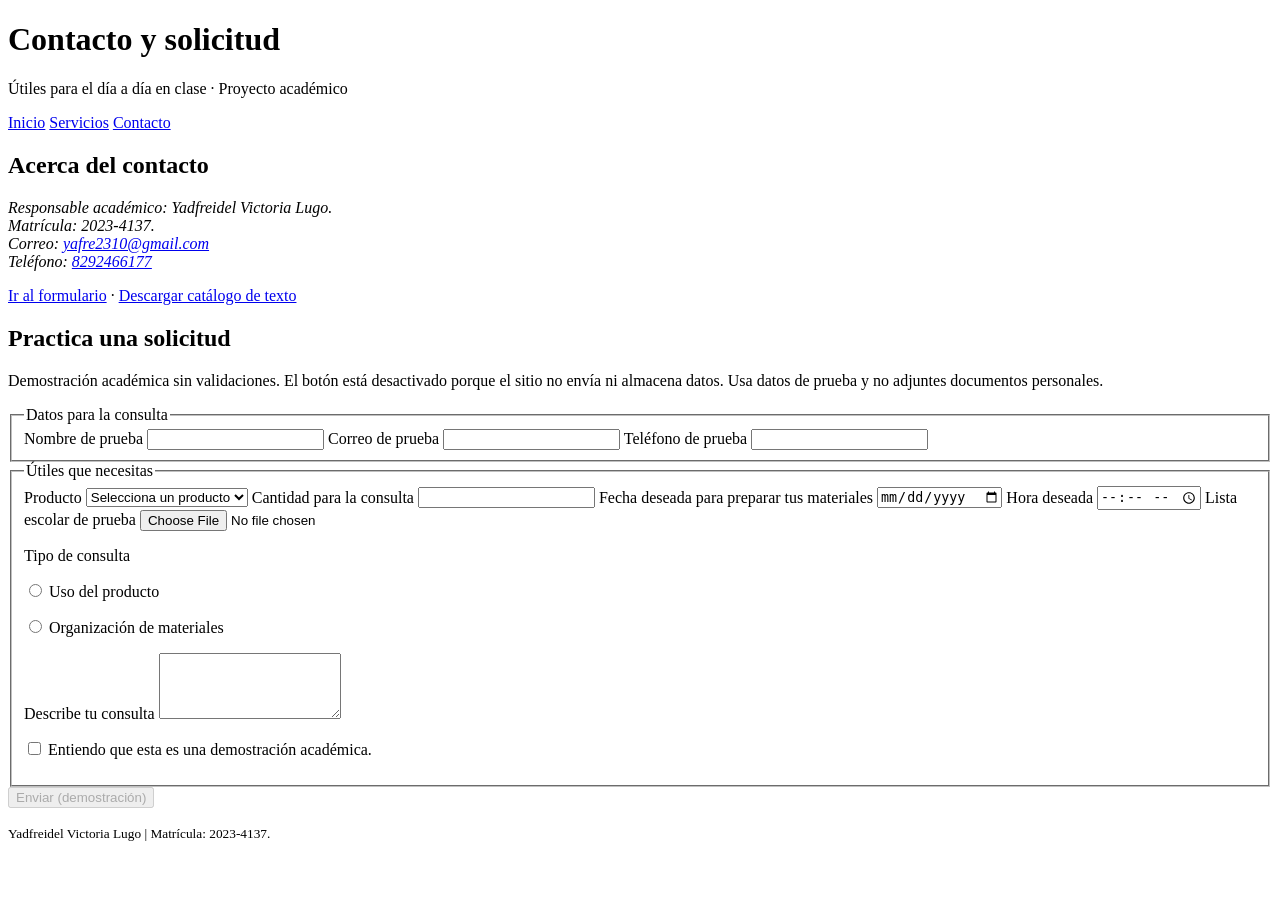
==== commit e73b8ee2: "Quita el enlace a MDN de la pagina de contacto" ====
--- a/contacto.html
+++ b/contacto.html
@@ -27,7 +27,7 @@
                     Teléfono: <a href="tel:8292466177">8292466177</a>
                 </address>
                 <p>
-                    <a href="#solicitud">Ir al formulario</a> · <a href="catalogo.txt" download>Descargar catálogo de texto</a> · <a href="https://developer.mozilla.org/es/docs/Web/HTML" target="_blank" rel="noopener">Aprender HTML en MDN</a>
+                    <a href="#solicitud">Ir al formulario</a> · <a href="catalogo.txt" download>Descargar catálogo de texto</a>
                 </p>
             </section>
             <section id="solicitud">
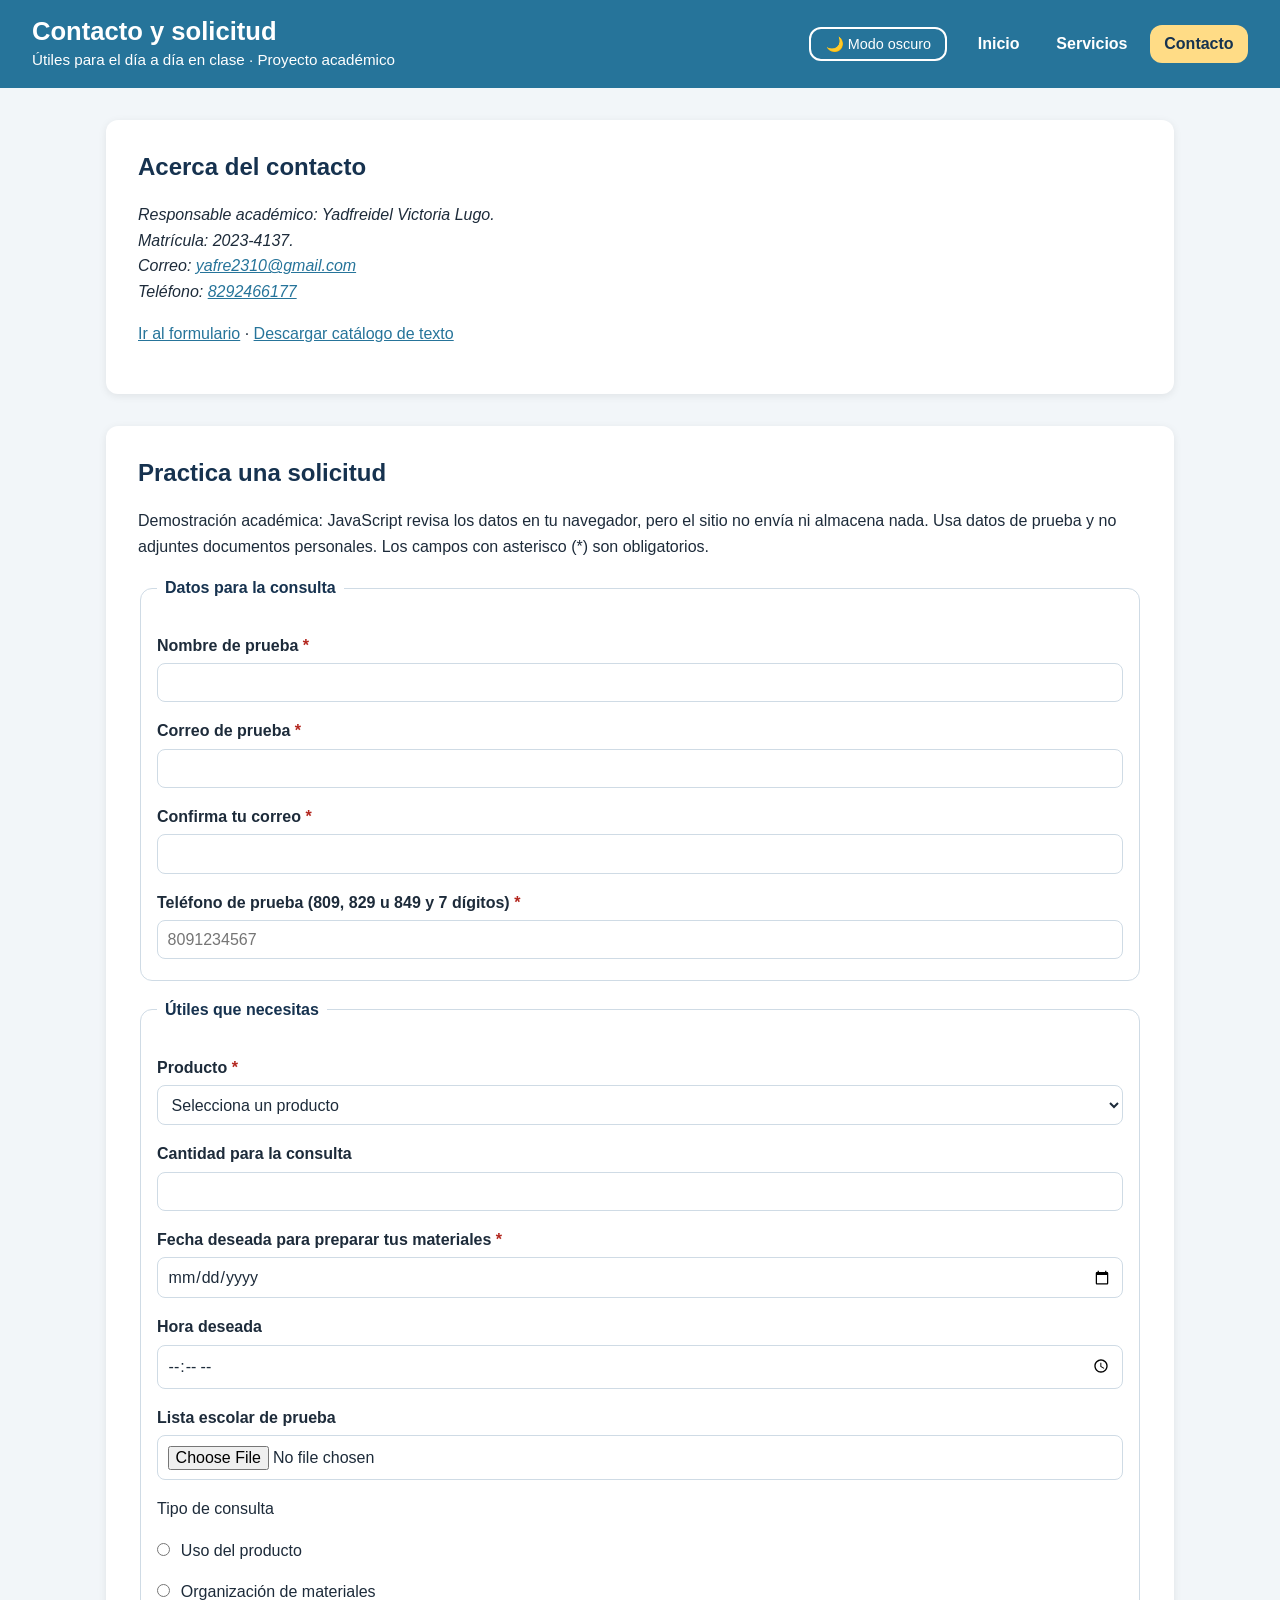
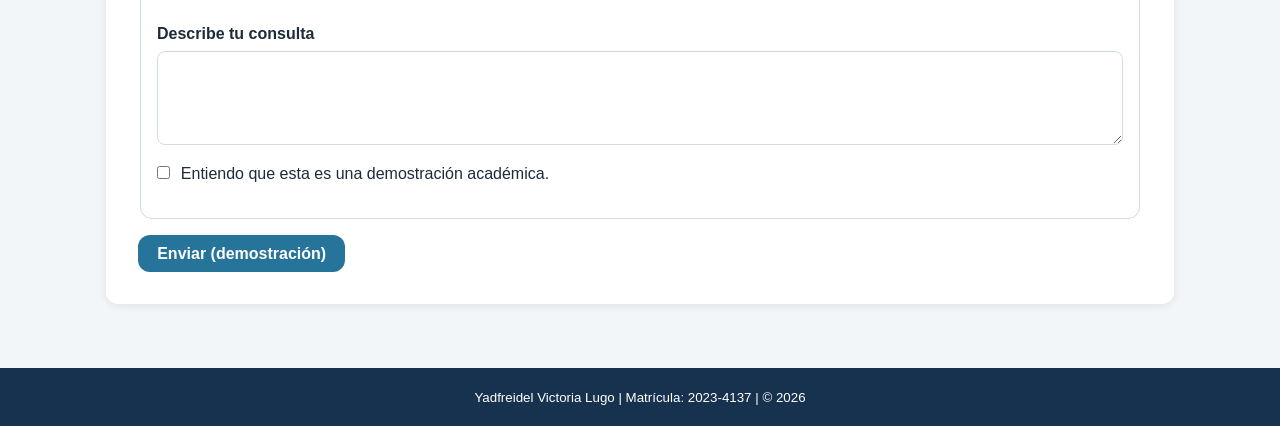
==== commit c9214e7c: "Prepara el HTML para CSS y JS: botones de menú y tema, contenedores del catálogo, spans de error y p" ====
--- a/contacto.html
+++ b/contacto.html
@@ -5,12 +5,20 @@
         <meta name="viewport" content="width=device-width, initial-scale=1.0">
         <title>Contacto y solicitud | Tienda de Útiles Escolares</title>
         <meta name="description" content="Formulario académico para practicar una consulta sobre útiles escolares sin enviar ni almacenar datos.">
+        <link rel="stylesheet" href="css/estilos.css">
+        <script src="js/app.js" defer></script>
     </head>
     <body>
-        <header>
-            <h1>Contacto y solicitud</h1>
-            <p>Útiles para el día a día en clase · Proyecto académico</p>
-            <nav aria-label="Menú principal">
+        <header class="encabezado">
+            <div class="marca">
+                <h1>Contacto y solicitud</h1>
+                <p>Útiles para el día a día en clase · Proyecto académico</p>
+            </div>
+            <div class="botones-encabezado">
+                <button type="button" class="boton-tema" id="boton-tema">🌙 Modo oscuro</button>
+                <button type="button" class="boton-menu" id="boton-menu" aria-expanded="false" aria-controls="menu-principal" aria-label="Abrir o cerrar el menú">☰</button>
+            </div>
+            <nav class="menu" id="menu-principal" aria-label="Menú principal">
                 <a href="index.html">Inicio</a>
                 <a href="servicios.html">Servicios</a>
                 <a href="contacto.html" aria-current="page">Contacto</a>
@@ -32,36 +40,45 @@
             </section>
             <section id="solicitud">
                 <h2>Practica una solicitud</h2>
-                <p id="aviso">Demostración académica sin validaciones. El botón está desactivado porque el sitio no envía ni almacena datos. Usa datos de prueba y no adjuntes documentos personales.</p>
-                <form novalidate aria-describedby="aviso">
+                <p id="aviso">Demostración académica: JavaScript revisa los datos en tu navegador, pero el sitio no envía ni almacena nada. Usa datos de prueba y no adjuntes documentos personales. Los campos con asterisco (*) son obligatorios.</p>
+                <form id="formulario" novalidate aria-describedby="aviso">
                     <fieldset>
                         <legend>Datos para la consulta</legend>
-                        <label for="nombre">Nombre de prueba</label>
-                        <input type="text" id="nombre" name="nombre">
-                        <label for="correo">Correo de prueba</label>
-                        <input type="email" id="correo" name="correo">
-                        <label for="telefono">Teléfono de prueba</label>
-                        <input type="tel" id="telefono" name="telefono">
+                        <label for="nombre" class="requerido">Nombre de prueba</label>
+                        <input type="text" id="nombre" name="nombre" required aria-describedby="error-nombre">
+                        <span class="error" id="error-nombre"></span>
+                        <label for="correo" class="requerido">Correo de prueba</label>
+                        <input type="email" id="correo" name="correo" required aria-describedby="error-correo">
+                        <span class="error" id="error-correo"></span>
+                        <label for="confirmar-correo" class="requerido">Confirma tu correo</label>
+                        <input type="email" id="confirmar-correo" name="confirmar-correo" required aria-describedby="error-confirmar-correo">
+                        <span class="error" id="error-confirmar-correo"></span>
+                        <label for="telefono" class="requerido">Teléfono de prueba (809, 829 u 849 y 7 dígitos)</label>
+                        <input type="tel" id="telefono" name="telefono" placeholder="8091234567" required aria-describedby="error-telefono">
+                        <span class="error" id="error-telefono"></span>
                     </fieldset>
                     <fieldset>
                         <legend>Útiles que necesitas</legend>
-                        <label for="producto">Producto</label>
-                        <select id="producto" name="producto">
+                        <label for="producto" class="requerido">Producto</label>
+                        <select id="producto" name="producto" required aria-describedby="error-producto">
                             <option value="">Selecciona un producto</option>
                             <optgroup label="Escritura">
                                 <option value="cuaderno">Cuaderno</option>
                                 <option value="lapiz">Lápiz</option>
                                 <option value="borrador">Borrador</option>
+                                <option value="sacapuntas">Sacapuntas</option>
                             </optgroup>
                             <optgroup label="Organización y medición">
                                 <option value="mochila">Mochila</option>
                                 <option value="regla">Regla</option>
                             </optgroup>
                         </select>
+                        <span class="error" id="error-producto"></span>
                         <label for="cantidad">Cantidad para la consulta</label>
                         <input type="number" id="cantidad" name="cantidad">
-                        <label for="fecha">Fecha deseada para preparar tus materiales</label>
-                        <input type="date" id="fecha" name="fecha">
+                        <label for="fecha" class="requerido">Fecha deseada para preparar tus materiales</label>
+                        <input type="date" id="fecha" name="fecha" required aria-describedby="error-fecha">
+                        <span class="error" id="error-fecha"></span>
                         <label for="hora">Hora deseada</label>
                         <input type="time" id="hora" name="hora">
                         <label for="archivo">Lista escolar de prueba</label>
@@ -76,21 +93,22 @@
                             <label for="organizacion">Organización de materiales</label>
                         </p>
                         <label for="mensaje">Describe tu consulta</label>
-                        <textarea id="mensaje" name="mensaje" rows="4">
-                        </textarea>
+                        <textarea id="mensaje" name="mensaje" rows="4"></textarea>
                         <p>
                             <input type="checkbox" id="demostracion" name="demostracion">
                             <label for="demostracion">Entiendo que esta es una demostración académica.</label>
                         </p>
                     </fieldset>
-                    <button type="submit" disabled>Enviar (demostración)</button>
+                    <button type="submit" class="boton">Enviar (demostración)</button>
                 </form>
+                <div class="mensaje-exito" id="mensaje-exito" aria-live="polite"></div>
             </section>
         </main>
         <footer>
             <p>
-                <small>Yadfreidel Victoria Lugo | Matrícula: 2023-4137.</small>
+                <small>Yadfreidel Victoria Lugo | Matrícula: 2023-4137 | © <span id="anio">2026</span></small>
             </p>
         </footer>
+        <button type="button" class="boton-arriba" id="boton-arriba" aria-label="Volver arriba">↑</button>
     </body>
 </html>
--- a/css/estilos.css
+++ b/css/estilos.css
@@ -0,0 +1,713 @@
+/* =========================================================
+   Hoja de estilos de la Tienda de Útiles Escolares
+   Autora del proyecto: Yadfreidel Victoria Lugo (2023-4137)
+   Una sola hoja para todas las páginas.
+   ========================================================= */
+
+
+/* 1. Variables
+   ---------------------------------------------------------
+   Guardamos los colores, la fuente, los espacios y el radio
+   en un solo lugar. Luego los usamos con var(--nombre).
+   Si cambiamos un valor aquí, cambia en toda la página. */
+:root {
+    /* Colores (tomados de las ilustraciones del proyecto) */
+    --color-primario: #26749a;
+    --color-oscuro: #16324f;
+    --color-acento: #ffdc86;
+    --color-fondo: #f2f6f9;
+    --color-superficie: #ffffff;
+    --color-texto: #1d2b3a;
+    --color-texto-suave: #4a5d70;
+    --color-borde: #cfdbe5;
+    --color-fila: #eef4f8;
+    --color-error: #b3261e;
+    --color-exito: #1e7a3c;
+    --color-titulos: #16324f;
+    /* Color del texto que va encima del color primario (botones) */
+    --color-sobre-primario: #ffffff;
+
+    /* Colores del encabezado y del pie */
+    --color-encabezado: #26749a;
+    --color-texto-encabezado: #ffffff;
+    --color-pie: #16324f;
+
+    /* Fuente con respaldo: si no existe Poppins, usa Arial */
+    --fuente: "Poppins", Arial, sans-serif;
+
+    /* Espacios */
+    --espacio: 1rem;
+    --espacio-grande: 2rem;
+
+    /* Bordes redondeados y sombra */
+    --radio: 12px;
+    --sombra: 0 2px 8px rgba(0, 0, 0, 0.08);
+
+    /* Ancho máximo del contenido */
+    --ancho-maximo: 1100px;
+}
+
+
+/* 2. Base
+   ---------------------------------------------------------
+   Reglas generales para todas las etiquetas. */
+
+/* Hace que el padding y el borde se cuenten dentro del ancho */
+* {
+    box-sizing: border-box;
+}
+
+/* El body es una columna: header arriba, contenido, footer abajo */
+body {
+    margin: 0;
+    min-height: 100vh;
+    display: flex;
+    flex-direction: column;
+    font-family: var(--fuente);
+    line-height: 1.6;
+    color: var(--color-texto);
+    background-color: var(--color-fondo);
+}
+
+h1,
+h2,
+h3 {
+    line-height: 1.25;
+    color: var(--color-titulos);
+}
+
+h2 {
+    margin-top: 0;
+}
+
+a {
+    color: var(--color-primario);
+}
+
+/* Las imágenes y marcos nunca son más anchos que su contenedor */
+img,
+iframe,
+video {
+    max-width: 100%;
+}
+
+img {
+    height: auto;
+}
+
+figure {
+    margin: var(--espacio) 0;
+}
+
+figcaption {
+    font-size: 0.9rem;
+    color: var(--color-texto-suave);
+}
+
+blockquote {
+    margin: var(--espacio) 0;
+    padding: var(--espacio);
+    border-left: 5px solid var(--color-acento);
+    background-color: var(--color-fila);
+    border-radius: var(--radio);
+}
+
+code,
+kbd {
+    padding: 0 0.3rem;
+    border: 1px solid var(--color-borde);
+    border-radius: 4px;
+    background-color: var(--color-fila);
+}
+
+
+/* 3. Header y menú
+   ---------------------------------------------------------
+   Usamos Flexbox para poner el título, los botones y el menú
+   en una misma fila. */
+.encabezado {
+    display: flex;
+    flex-wrap: wrap;
+    justify-content: space-between;
+    align-items: center;
+    gap: var(--espacio);
+    padding: var(--espacio) var(--espacio-grande);
+    background-color: var(--color-encabezado);
+    color: var(--color-texto-encabezado);
+}
+
+/* La marca ocupa todo el espacio libre y empuja lo demás a la derecha */
+.marca {
+    flex: 1;
+}
+
+/* Selector descendiente: el h1 y el p que están DENTRO de .marca */
+.marca h1 {
+    margin: 0;
+    font-size: 1.6rem;
+    color: var(--color-texto-encabezado);
+}
+
+.marca p {
+    margin: 0;
+    font-size: 0.95rem;
+}
+
+.botones-encabezado {
+    display: flex;
+    align-items: center;
+    gap: 0.5rem;
+}
+
+/* El menú: los tres enlaces en fila */
+.menu {
+    display: flex;
+    align-items: center;
+    gap: 0.5rem;
+}
+
+.menu a {
+    padding: 0.4rem 0.9rem;
+    border-radius: var(--radio);
+    color: var(--color-texto-encabezado);
+    text-decoration: none;
+    font-weight: bold;
+}
+
+/* Selector de atributo: el enlace de la página actual */
+.menu a[aria-current="page"] {
+    background-color: var(--color-acento);
+    color: var(--color-oscuro);
+}
+
+/* Botón de modo oscuro */
+.boton-tema {
+    padding: 0.4rem 0.9rem;
+    border: 2px solid var(--color-texto-encabezado);
+    border-radius: var(--radio);
+    background-color: transparent;
+    color: var(--color-texto-encabezado);
+    font-family: var(--fuente);
+    font-size: 0.9rem;
+    cursor: pointer;
+}
+
+/* Botón hamburguesa: en escritorio no se ve (aparece en móvil) */
+.boton-menu {
+    display: none;
+    padding: 0.2rem 0.7rem;
+    border: 2px solid var(--color-texto-encabezado);
+    border-radius: var(--radio);
+    background-color: transparent;
+    color: var(--color-texto-encabezado);
+    font-size: 1.4rem;
+    cursor: pointer;
+}
+
+
+/* 4. Layout
+   ---------------------------------------------------------
+   Cómo se reparte el espacio de la página. */
+
+/* El contenido principal crece (flex: 1) para empujar el footer abajo */
+main {
+    flex: 1;
+    width: 100%;
+    max-width: var(--ancho-maximo);
+    margin: 0 auto;
+    padding: var(--espacio-grande) var(--espacio);
+}
+
+/* Cada bloque del contenido parece una tarjeta blanca */
+main section,
+main article,
+aside,
+details {
+    margin-bottom: var(--espacio-grande);
+    padding: var(--espacio-grande);
+    background-color: var(--color-superficie);
+    border-radius: var(--radio);
+    box-shadow: var(--sombra);
+}
+
+/* Portada (index.html): main y aside en dos columnas con Grid.
+   La primera columna mide el doble que la segunda (2fr y 1fr). */
+.portada {
+    flex: 1;
+    display: grid;
+    grid-template-columns: 2fr 1fr;
+    gap: var(--espacio-grande);
+    width: 100%;
+    max-width: var(--ancho-maximo);
+    margin: 0 auto;
+    padding: var(--espacio-grande) var(--espacio);
+}
+
+/* Dentro de la portada, main ya no necesita su propio margen ni ancho */
+.portada main {
+    padding: 0;
+}
+
+/* El aside se queda arriba de su columna y no se estira */
+.portada aside {
+    align-self: start;
+}
+
+details summary {
+    font-weight: bold;
+    cursor: pointer;
+}
+
+/* El marco de la guía ocupa todo el ancho */
+iframe {
+    width: 100%;
+    height: 320px;
+    border: 1px solid var(--color-borde);
+    border-radius: var(--radio);
+}
+
+
+/* 5. Botones
+   ---------------------------------------------------------
+   La clase .boton sirve para enlaces y para el botón de enviar. */
+.boton {
+    display: inline-block;
+    padding: 0.6rem 1.2rem;
+    border: none;
+    border-radius: var(--radio);
+    background-color: var(--color-primario);
+    color: var(--color-sobre-primario);
+    font-family: var(--fuente);
+    font-size: 1rem;
+    font-weight: bold;
+    text-decoration: none;
+    cursor: pointer;
+}
+
+
+/* 6. Catálogo: filtros y tarjetas
+   --------------------------------------------------------- */
+
+/* El buscador y el select uno al lado del otro */
+.filtros {
+    display: flex;
+    flex-wrap: wrap;
+    gap: var(--espacio);
+}
+
+.filtro {
+    flex: 1;
+    min-width: 200px;
+    margin: 0;
+}
+
+.contador {
+    font-weight: bold;
+    color: var(--color-texto-suave);
+}
+
+.sin-resultados {
+    padding: var(--espacio);
+    border-radius: var(--radio);
+    background-color: var(--color-fila);
+    text-align: center;
+}
+
+/* Grid de tarjetas: crea tantas columnas como quepan,
+   cada una de 220px como mínimo y repartiendo el resto (1fr) */
+.tarjetas {
+    display: grid;
+    grid-template-columns: repeat(auto-fit, minmax(220px, 1fr));
+    gap: var(--espacio);
+}
+
+/* margin: 0 anula el margen de la regla "main article",
+   porque cada tarjeta también es un <article> dentro de main */
+.tarjeta {
+    display: flex;
+    flex-direction: column;
+    margin: 0;
+    padding: var(--espacio);
+    border: 1px solid var(--color-borde);
+    border-radius: var(--radio);
+    background-color: var(--color-superficie);
+    box-shadow: var(--sombra);
+}
+
+.tarjeta img {
+    border-radius: var(--radio);
+}
+
+.tarjeta h3 {
+    margin: 0.5rem 0 0;
+}
+
+.tarjeta p {
+    margin: 0.3rem 0;
+}
+
+.categoria {
+    font-size: 0.85rem;
+    color: var(--color-texto-suave);
+}
+
+/* margin-top: auto empuja el precio al fondo de la tarjeta.
+   Usamos ".tarjeta .precio" para que gane a ".tarjeta p" */
+.tarjeta .precio {
+    margin-top: auto;
+    font-size: 1.2rem;
+    font-weight: bold;
+    color: var(--color-primario);
+}
+
+
+/* 7. Tabla
+   --------------------------------------------------------- */
+
+/* Si la tabla no cabe (en móvil), el contenedor hace scroll horizontal */
+.tabla-contenedor {
+    overflow-x: auto;
+}
+
+table {
+    width: 100%;
+    border-collapse: collapse;
+}
+
+caption {
+    margin-bottom: 0.5rem;
+    padding: 0.5rem;
+    border-radius: var(--radio);
+    background-color: var(--color-acento);
+    color: var(--color-oscuro);
+    font-weight: bold;
+}
+
+th,
+td {
+    padding: 0.6rem;
+    border: 1px solid var(--color-borde);
+    text-align: left;
+}
+
+thead th {
+    background-color: var(--color-primario);
+    color: var(--color-sobre-primario);
+}
+
+/* Pseudoclase :nth-child(even): filas pares con otro color */
+tbody tr:nth-child(even) {
+    background-color: var(--color-fila);
+}
+
+tfoot {
+    font-style: italic;
+}
+
+
+/* 8. Formulario
+   --------------------------------------------------------- */
+fieldset {
+    margin-bottom: var(--espacio);
+    padding: var(--espacio);
+    border: 1px solid var(--color-borde);
+    border-radius: var(--radio);
+}
+
+legend {
+    padding: 0 0.5rem;
+    font-weight: bold;
+    color: var(--color-titulos);
+}
+
+/* Cada etiqueta en su propia línea, encima de su campo */
+label {
+    display: block;
+    margin-top: var(--espacio);
+    font-weight: bold;
+}
+
+/* Pseudoelemento ::after: agrega un asterisco rojo a los obligatorios */
+label.requerido::after {
+    content: " *";
+    color: var(--color-error);
+}
+
+/* Los campos ocupan todo el ancho */
+input,
+select,
+textarea {
+    display: block;
+    width: 100%;
+    margin-top: 0.3rem;
+    padding: 0.6rem;
+    border: 1px solid var(--color-borde);
+    border-radius: 8px;
+    background-color: var(--color-superficie);
+    color: var(--color-texto);
+    font-family: var(--fuente);
+    font-size: 1rem;
+}
+
+/* Selector de atributo: los radio y checkbox NO ocupan todo el ancho */
+input[type="radio"],
+input[type="checkbox"] {
+    display: inline;
+    width: auto;
+    margin: 0 0.4rem 0 0;
+}
+
+/* Las etiquetas de radio y checkbox van en la misma línea que su casilla */
+input[type="radio"] + label,
+input[type="checkbox"] + label {
+    display: inline;
+    font-weight: normal;
+}
+
+
+/* 9. Footer
+   --------------------------------------------------------- */
+footer {
+    padding: var(--espacio);
+    background-color: var(--color-pie);
+    color: #ffffff;
+    text-align: center;
+}
+
+footer p {
+    margin: 0;
+}
+
+/* Botón "volver arriba": fijo en la esquina inferior derecha.
+   Empieza invisible; JavaScript le pone la clase .visible
+   cuando la persona baja por la página. */
+.boton-arriba {
+    position: fixed;
+    right: var(--espacio);
+    bottom: var(--espacio);
+    width: 3rem;
+    height: 3rem;
+    border: none;
+    border-radius: 50%;
+    background-color: var(--color-primario);
+    color: var(--color-sobre-primario);
+    font-size: 1.4rem;
+    cursor: pointer;
+    box-shadow: var(--sombra);
+    opacity: 0;
+    visibility: hidden;
+    transition: opacity 0.3s;
+}
+
+.boton-arriba.visible {
+    opacity: 1;
+    visibility: visible;
+}
+
+
+/* 10. Estados visuales: hover, foco y transiciones
+   ---------------------------------------------------------
+   transition hace que el cambio sea suave y no de golpe. */
+
+/* Enlaces del menú: el fondo cambia suavemente al pasar el ratón */
+.menu a {
+    transition: background-color 0.3s;
+}
+
+.menu a:hover {
+    background-color: rgba(255, 255, 255, 0.2);
+}
+
+/* El enlace actual mantiene su color amarillo aunque pase el ratón */
+.menu a[aria-current="page"]:hover {
+    background-color: var(--color-acento);
+}
+
+/* Botones del encabezado */
+.boton-tema,
+.boton-menu {
+    transition: background-color 0.3s;
+}
+
+.boton-tema:hover,
+.boton-menu:hover {
+    background-color: rgba(255, 255, 255, 0.2);
+}
+
+/* Botones normales: suben un poco al pasar el ratón */
+.boton {
+    transition: transform 0.2s, box-shadow 0.2s;
+}
+
+.boton:hover {
+    transform: translateY(-2px);
+    box-shadow: var(--sombra);
+}
+
+/* Tarjetas del catálogo: suben y su sombra crece */
+.tarjeta {
+    transition: transform 0.3s, box-shadow 0.3s;
+}
+
+.tarjeta:hover {
+    transform: translateY(-4px);
+    box-shadow: 0 6px 16px rgba(0, 0, 0, 0.15);
+}
+
+/* :focus-visible se activa cuando llegamos con el teclado (Tab).
+   Muestra un borde grueso para saber dónde estamos. */
+a:focus-visible,
+button:focus-visible,
+summary:focus-visible {
+    outline: 3px solid var(--color-acento);
+    outline-offset: 2px;
+}
+
+input:focus-visible,
+select:focus-visible,
+textarea:focus-visible {
+    outline: 3px solid var(--color-primario);
+    outline-offset: 1px;
+    border-color: var(--color-primario);
+}
+
+/* Campo con error: JavaScript le pone la clase .invalido */
+.invalido {
+    border: 2px solid var(--color-error);
+    background-color: var(--color-fila);
+}
+
+/* Texto del error debajo de cada campo */
+.error {
+    display: block;
+    margin-top: 0.3rem;
+    font-size: 0.9rem;
+    font-weight: bold;
+    color: var(--color-error);
+}
+
+/* Mensaje de éxito del formulario */
+.mensaje-exito {
+    margin-top: var(--espacio);
+    padding: var(--espacio);
+    border: 2px solid var(--color-exito);
+    border-radius: var(--radio);
+    color: var(--color-texto);
+}
+
+/* :empty = cuando el div no tiene nada adentro, no se muestra */
+.mensaje-exito:empty {
+    display: none;
+}
+
+
+/* 11. Modo oscuro
+   ---------------------------------------------------------
+   JavaScript pone la clase "oscuro" en el body.
+   Aquí SOLO cambiamos los valores de las variables;
+   todas las reglas de arriba se actualizan solas. */
+body.oscuro {
+    --color-primario: #6cb8dc;
+    --color-sobre-primario: #0f1a24;
+    --color-fondo: #121a22;
+    --color-superficie: #1c2733;
+    --color-texto: #e4ecf2;
+    --color-texto-suave: #a9bac8;
+    --color-borde: #34495c;
+    --color-fila: #243241;
+    --color-error: #ff8a80;
+    --color-exito: #7ddc95;
+    --color-titulos: #cfe6f3;
+    --color-encabezado: #0f1a24;
+    --color-texto-encabezado: #e4ecf2;
+    --color-pie: #0b1218;
+    --sombra: 0 2px 8px rgba(0, 0, 0, 0.5);
+}
+
+
+/* 12. Media queries (diseño adaptable)
+   ---------------------------------------------------------
+   Las reglas de adentro solo se aplican cuando la pantalla
+   mide como máximo el ancho indicado. */
+
+/* Tabletas y celulares grandes (768px o menos) */
+@media (max-width: 768px) {
+    /* La portada pasa de dos columnas a una: el aside baja */
+    .portada {
+        grid-template-columns: 1fr;
+    }
+
+    .encabezado {
+        padding: var(--espacio);
+    }
+
+    /* Aparece el botón hamburguesa */
+    .boton-menu {
+        display: block;
+    }
+
+    /* El menú se oculta y, cuando se muestra, va en columna
+       ocupando todo el ancho debajo del título */
+    .menu {
+        display: none;
+        width: 100%;
+        flex-direction: column;
+        align-items: stretch;
+    }
+
+    /* JavaScript agrega la clase .abierto al pulsar ☰ */
+    .menu.abierto {
+        display: flex;
+    }
+
+    main section,
+    main article,
+    aside,
+    details {
+        padding: var(--espacio);
+    }
+}
+
+/* Celulares pequeños (480px o menos) */
+@media (max-width: 480px) {
+    .marca h1 {
+        font-size: 1.25rem;
+    }
+
+    .marca p {
+        font-size: 0.85rem;
+    }
+
+    .boton-tema {
+        font-size: 0.8rem;
+        padding: 0.3rem 0.6rem;
+    }
+
+    main,
+    .portada {
+        padding: var(--espacio) 0.5rem;
+    }
+
+    /* Buscador y select uno debajo del otro */
+    .filtros {
+        flex-direction: column;
+    }
+
+    /* Una sola tarjeta por fila */
+    .tarjetas {
+        grid-template-columns: 1fr;
+    }
+
+    /* El botón ocupa todo el ancho para tocarlo fácil con el dedo */
+    .boton {
+        display: block;
+        width: 100%;
+        text-align: center;
+    }
+
+    th,
+    td {
+        padding: 0.4rem;
+        font-size: 0.9rem;
+    }
+}
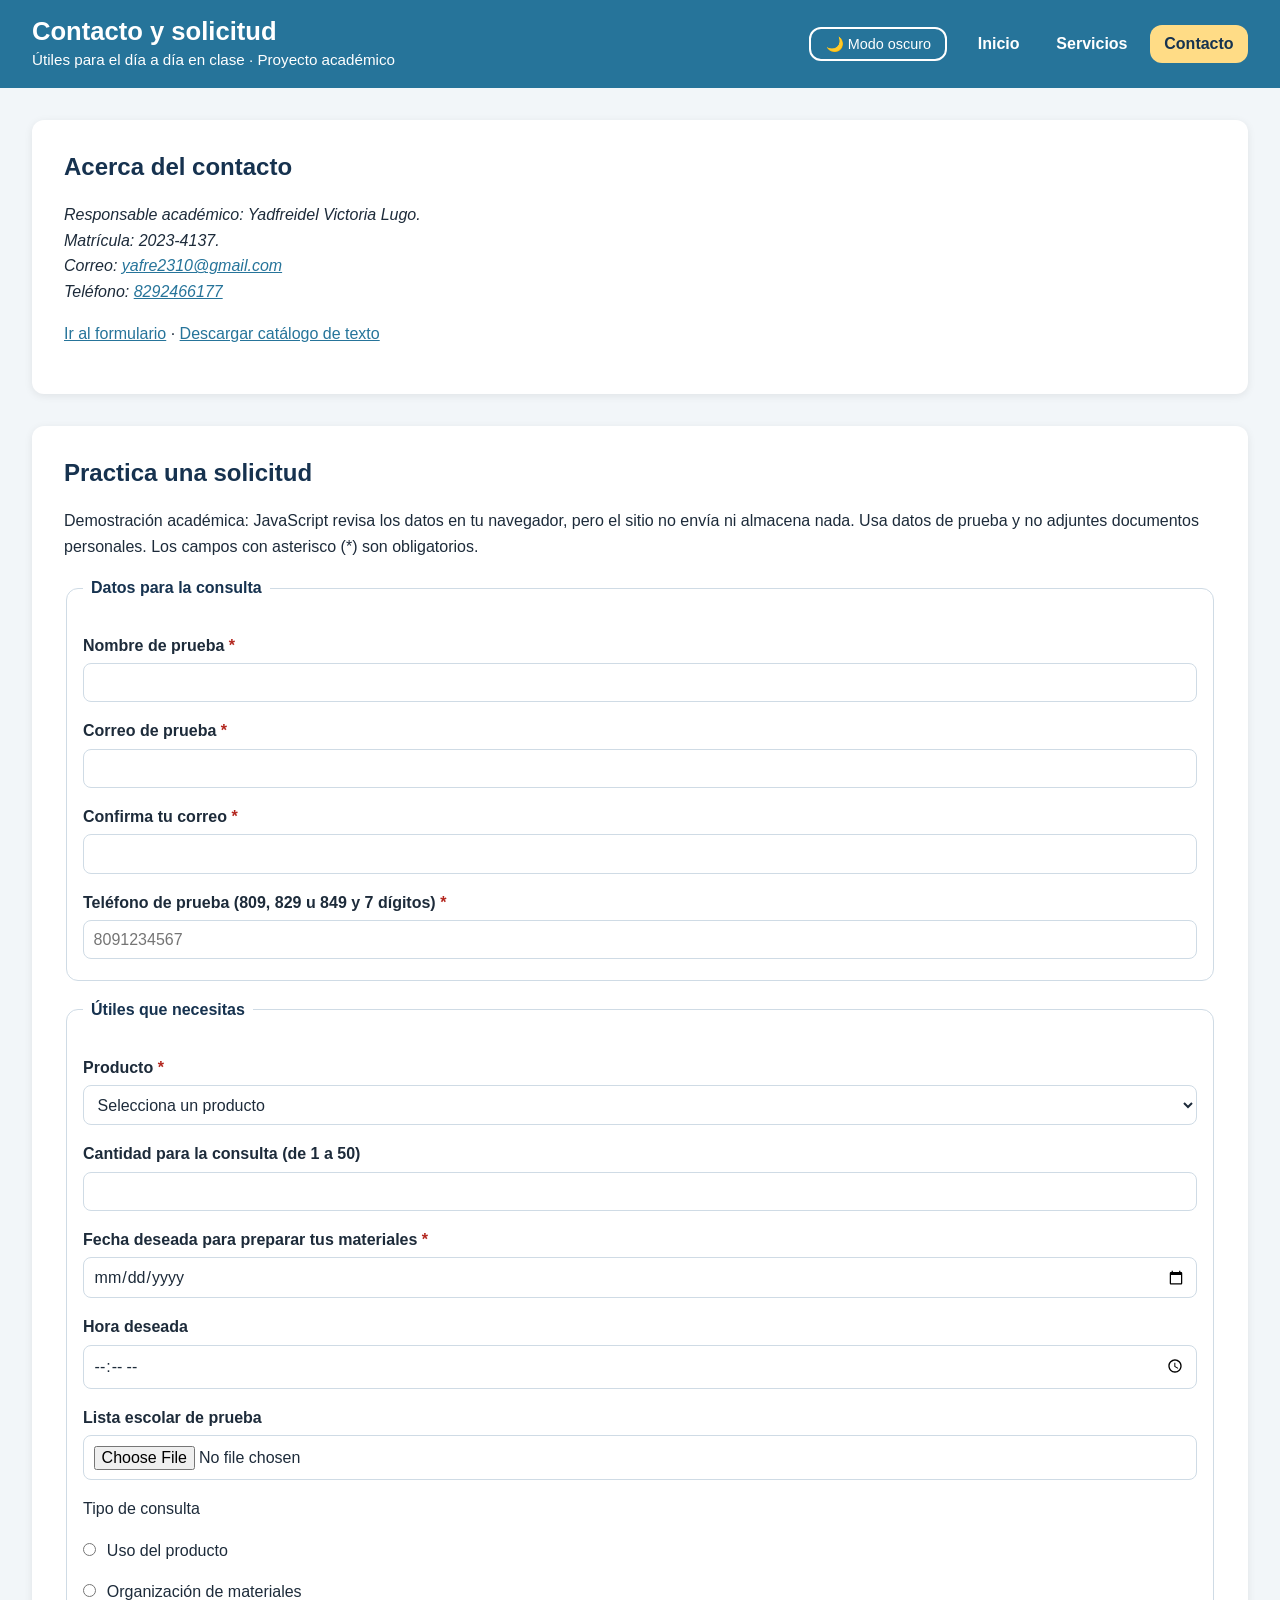
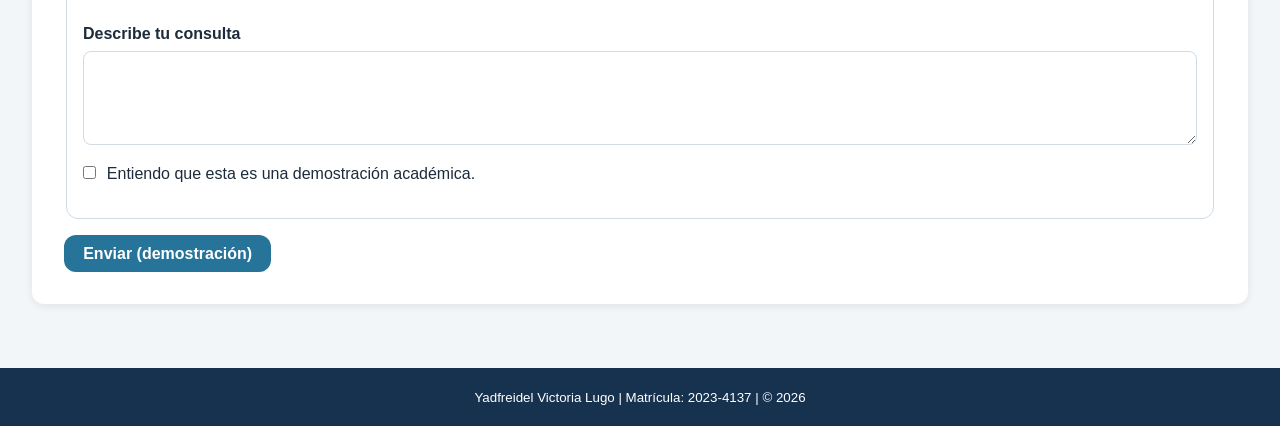
==== commit fff1f0da: "Amplía el diseño a 1400px, agrega atributos de validación, galería de materiales y README final con " ====
--- a/contacto.html
+++ b/contacto.html
@@ -45,7 +45,7 @@
                     <fieldset>
                         <legend>Datos para la consulta</legend>
                         <label for="nombre" class="requerido">Nombre de prueba</label>
-                        <input type="text" id="nombre" name="nombre" required aria-describedby="error-nombre">
+                        <input type="text" id="nombre" name="nombre" required minlength="3" aria-describedby="error-nombre">
                         <span class="error" id="error-nombre"></span>
                         <label for="correo" class="requerido">Correo de prueba</label>
                         <input type="email" id="correo" name="correo" required aria-describedby="error-correo">
@@ -54,7 +54,7 @@
                         <input type="email" id="confirmar-correo" name="confirmar-correo" required aria-describedby="error-confirmar-correo">
                         <span class="error" id="error-confirmar-correo"></span>
                         <label for="telefono" class="requerido">Teléfono de prueba (809, 829 u 849 y 7 dígitos)</label>
-                        <input type="tel" id="telefono" name="telefono" placeholder="8091234567" required aria-describedby="error-telefono">
+                        <input type="tel" id="telefono" name="telefono" placeholder="8091234567" required pattern="(809|829|849)[0-9]{7}" aria-describedby="error-telefono">
                         <span class="error" id="error-telefono"></span>
                     </fieldset>
                     <fieldset>
@@ -74,8 +74,9 @@
                             </optgroup>
                         </select>
                         <span class="error" id="error-producto"></span>
-                        <label for="cantidad">Cantidad para la consulta</label>
-                        <input type="number" id="cantidad" name="cantidad">
+                        <label for="cantidad">Cantidad para la consulta (de 1 a 50)</label>
+                        <input type="number" id="cantidad" name="cantidad" min="1" max="50" aria-describedby="error-cantidad">
+                        <span class="error" id="error-cantidad"></span>
                         <label for="fecha" class="requerido">Fecha deseada para preparar tus materiales</label>
                         <input type="date" id="fecha" name="fecha" required aria-describedby="error-fecha">
                         <span class="error" id="error-fecha"></span>
--- a/css/estilos.css
+++ b/css/estilos.css
@@ -44,7 +44,12 @@
     --sombra: 0 2px 8px rgba(0, 0, 0, 0.08);
 
     /* Ancho máximo del contenido */
-    --ancho-maximo: 1100px;
+    --ancho-maximo: 1400px;
+
+    /* Fondo detrás de las ilustraciones. Es el mismo color que traen
+       los SVG, así el espacio sobrante no se nota. No cambia en modo
+       oscuro porque las ilustraciones siempre son claras. */
+    --color-fondo-imagen: #eef4f8;
 }
 
 
@@ -209,13 +214,15 @@
    ---------------------------------------------------------
    Cómo se reparte el espacio de la página. */
 
-/* El contenido principal crece (flex: 1) para empujar el footer abajo */
+/* El contenido principal crece (flex: 1) para empujar el footer abajo.
+   Ocupa todo el ancho (100%) hasta un máximo de 1400px, centrado
+   con margin auto y con 32px (2rem) de espacio a cada lado. */
 main {
     flex: 1;
     width: 100%;
     max-width: var(--ancho-maximo);
     margin: 0 auto;
-    padding: var(--espacio-grande) var(--espacio);
+    padding: var(--espacio-grande);
 }
 
 /* Cada bloque del contenido parece una tarjeta blanca */
@@ -240,7 +247,7 @@
     width: 100%;
     max-width: var(--ancho-maximo);
     margin: 0 auto;
-    padding: var(--espacio-grande) var(--espacio);
+    padding: var(--espacio-grande);
 }
 
 /* Dentro de la portada, main ya no necesita su propio margen ni ancho */
@@ -288,16 +295,15 @@
 /* 6. Catálogo: filtros y tarjetas
    --------------------------------------------------------- */
 
-/* El buscador y el select uno al lado del otro */
+/* El buscador y el select en una sola fila con Grid:
+   el buscador mide el doble (2fr) que el select (1fr) */
 .filtros {
-    display: flex;
-    flex-wrap: wrap;
+    display: grid;
+    grid-template-columns: 2fr 1fr;
     gap: var(--espacio);
 }
 
 .filtro {
-    flex: 1;
-    min-width: 200px;
     margin: 0;
 }
 
@@ -314,11 +320,13 @@
 }
 
 /* Grid de tarjetas: crea tantas columnas como quepan,
-   cada una de 220px como mínimo y repartiendo el resto (1fr) */
+   cada una de 220px como mínimo y repartiendo el resto (1fr).
+   auto-fill guarda las columnas aunque queden vacías: si el filtro
+   deja 1 producto, su tarjeta no se estira a todo el ancho. */
 .tarjetas {
     display: grid;
-    grid-template-columns: repeat(auto-fit, minmax(220px, 1fr));
-    gap: var(--espacio);
+    grid-template-columns: repeat(auto-fill, minmax(220px, 1fr));
+    gap: 20px;
 }
 
 /* margin: 0 anula el margen de la regla "main article",
@@ -334,8 +342,34 @@
     box-shadow: var(--sombra);
 }
 
+/* Todas las imágenes de las tarjetas miden lo mismo de alto.
+   object-fit: contain muestra la imagen completa sin deformarla. */
 .tarjeta img {
-    border-radius: var(--radio);
+    width: 100%;
+    height: 150px;
+    object-fit: contain;
+    border-radius: var(--radio);
+    background-color: var(--color-fondo-imagen);
+}
+
+/* Galería de "Materiales para tus clases" (servicios.html) */
+.galeria {
+    display: grid;
+    grid-template-columns: repeat(auto-fill, minmax(220px, 1fr));
+    gap: 20px;
+}
+
+.galeria figure {
+    margin: 0;
+}
+
+/* Imágenes de la galería con un alto máximo de 180px */
+.galeria img {
+    width: 100%;
+    height: 180px;
+    object-fit: contain;
+    border-radius: var(--radio);
+    background-color: var(--color-fondo-imagen);
 }
 
 .tarjeta h3 {
@@ -666,6 +700,17 @@
     details {
         padding: var(--espacio);
     }
+
+    /* Menos espacio a los lados en pantallas pequeñas */
+    main,
+    .portada {
+        padding: var(--espacio);
+    }
+
+    /* Buscador y select uno debajo del otro (una sola columna) */
+    .filtros {
+        grid-template-columns: 1fr;
+    }
 }
 
 /* Celulares pequeños (480px o menos) */
@@ -686,11 +731,6 @@
     main,
     .portada {
         padding: var(--espacio) 0.5rem;
-    }
-
-    /* Buscador y select uno debajo del otro */
-    .filtros {
-        flex-direction: column;
     }
 
     /* Una sola tarjeta por fila */
